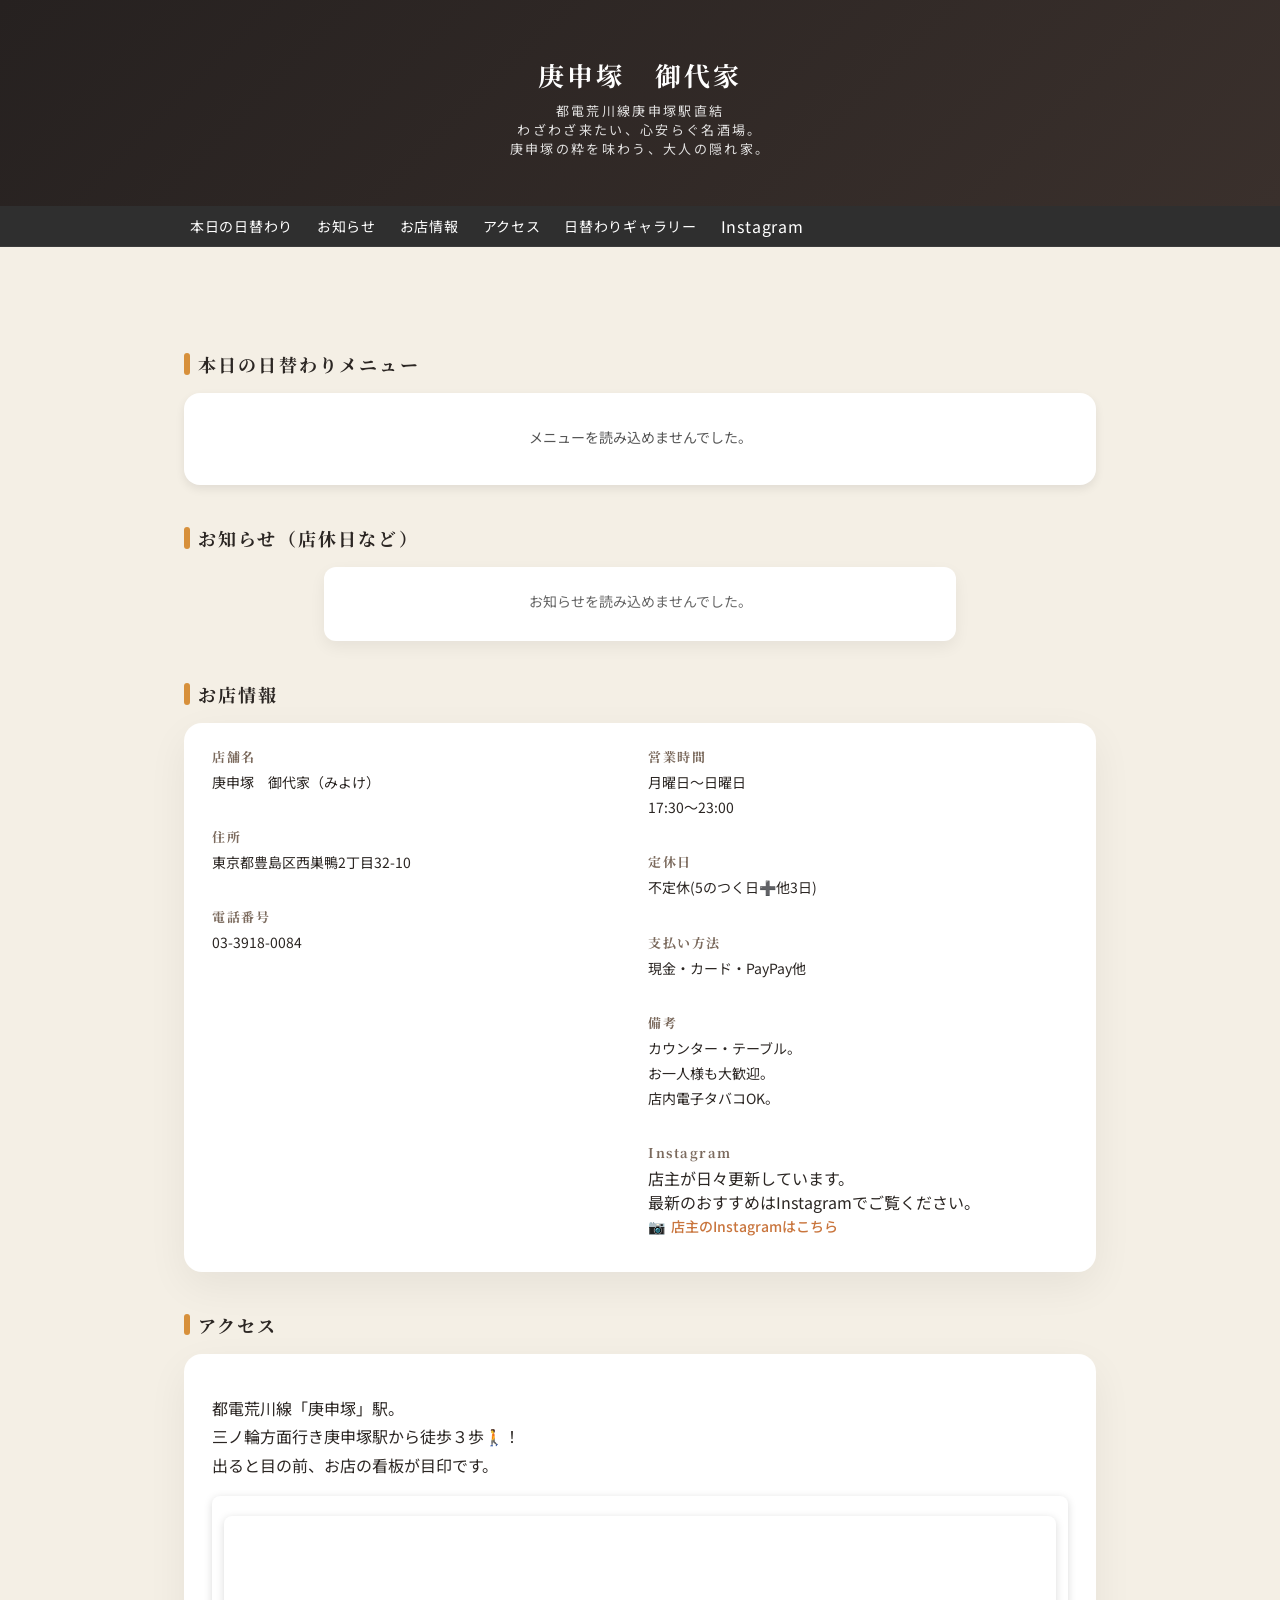
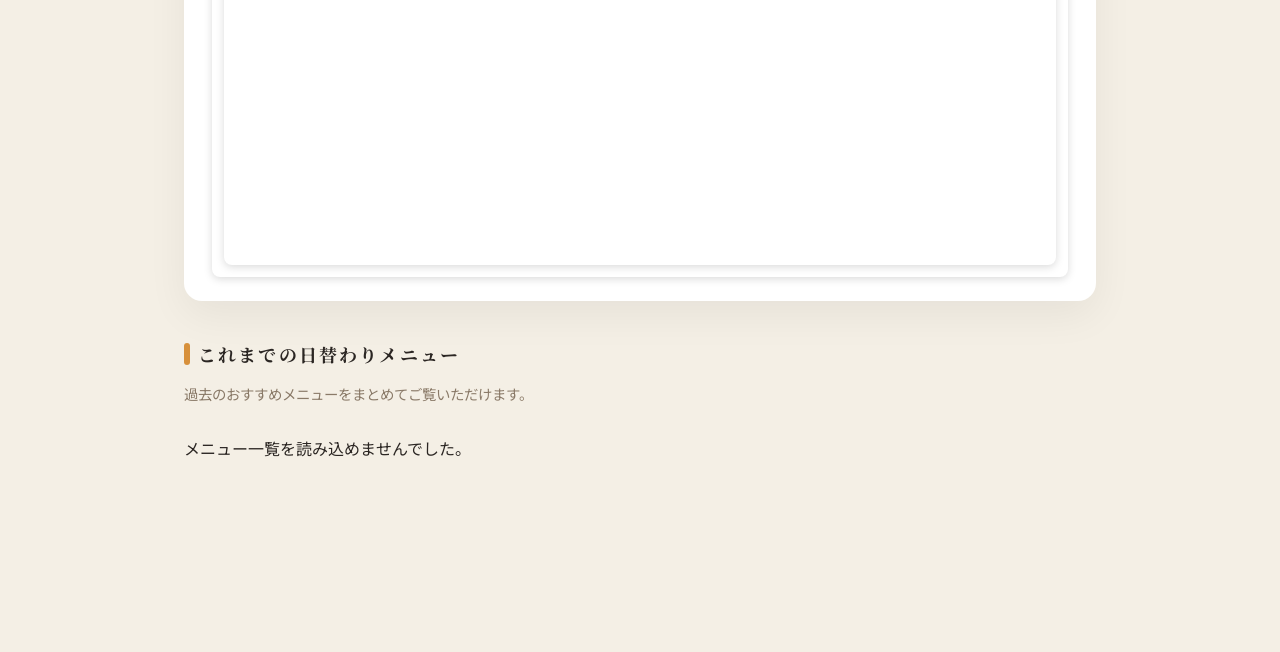
==== index.html @ 07e163af "Update index.html" ====
<!DOCTYPE html>
<html lang="ja">
<head>
  <meta charset="UTF-8">
  <title>庚申塚　御代家【公式HP】｜地元密着型居酒屋</title>
  <meta name="description" content="庚申塚の居酒屋『御代家』の公式サイト。日替わりメニューや営業情報を掲載しています。毎日のおすすめ料理をチェックできます。">
  <meta name="viewport" content="width=device-width, initial-scale=1">
  <meta property="og:site_name" content="御代家">

 <!-- ▼ ファビコン -->
<link rel="icon" href="favicon.png">
<link rel="apple-touch-icon" href="favicon.png">


  <link rel="preconnect" href="https://fonts.googleapis.com">
  <link rel="preconnect" href="https://fonts.gstatic.com" crossorigin>
  <link href="https://fonts.googleapis.com/css2?family=Noto+Sans+JP:wght@300;400;500&family=Noto+Serif+JP:wght@500;700&display=swap" rel="stylesheet">


  <link rel="stylesheet" href="style.css">
</head>
<body>

 





  <header class="hero">
    <div class="hero-inner">
      <h1>庚申塚　御代家</h1>
      <p>都電荒川線庚申塚駅直結　<br>わざわざ来たい、心安らぐ名酒場。<br>庚申塚の粋を味わう、大人の隠れ家。</p>
    </div>
  </header>

  <!-- ▼ グローバルナビ -->
  <nav class="global-nav">
    <ul>
      <li><a href="#daily">本日の日替わり</a></li>
      <li><a href="#news">お知らせ</a></li>
      <li><a href="#about">お店情報</a></li>
      <li><a href="#access">アクセス</a></li>
      <li><a href="#daily-gallery">日替わりギャラリー</a></li>
      <a href="https://www.instagram.com/miyoke_koshinzuka/" target="_blank" rel="noopener">
  Instagram
</a>
    </ul>
  </nav>

  <main>


  <main>

  <!-- 日替わりメニュー（本日） -->
  <section id="daily" class="section">
    <h2>本日の日替わりメニュー</h2>

    <div class="daily-menu">
      <img id="dailyMenuImage" src="" alt="本日の日替わりメニュー">
      <p id="dailyMenuCaption"></p>
    </div>
  </section>

  <!-- お知らせ -->
<section id="news" class="section">
  <h2>お知らせ（店休日など）</h2>

  <div class="news-image">
    <img id="newsImage" src="" alt="お知らせ画像">
    <p id="newsCaption"></p>
  </div>
</section>

  <!-- お店情報 -->
  <section id="about" class="section">
    <h2>お店情報</h2>
  <div class="section-card">
    <div class="info-grid">
      <div class="info-block">
        <h3>店舗名</h3>
        <p>庚申塚　御代家（みよけ）</p></br>

        <h3>住所</h3>
        <p>東京都豊島区西巣鴨2丁目32-10</p></br>

        <h3>電話番号</h3>
        <p>03-3918-0084</p></br>
      </div>

      <div class="info-block">
        <h3>営業時間</h3>
        <p>
          月曜日〜日曜日</br>
          17:30〜23:00
        </p></br>

        <h3>定休日</h3>
        <p>不定休(5のつく日➕他3日) 
        </p></br>

        <h3>支払い方法</h3>
        <p>現金・カード・PayPay他</p>
        <br>

        <h3>備考</h3>
        <p>カウンター・テーブル。</br>
            お一人様も大歓迎。</br>
            店内電子タバコOK。</p><br>
        
        <h3>Instagram</h3>
        店主が日々更新しています。<br>
最新のおすすめはInstagramでご覧ください。

<p>
  <a
    href="https://www.instagram.com/miyoke_koshinzuka/"
    target="_blank"
    rel="noopener"
    class="instagram-link"
  >
    店主のInstagramはこちら
  </a>
</p>

      </div>
    </div>
  </div>
  </section>

  <!-- アクセス（地図） -->
  <section id="access" class="section">
    <h2>アクセス</h2>
    <div class="section-card">
    <p class="access-text">
      都電荒川線「庚申塚」駅。<br>
      三ノ輪方面行き庚申塚駅から徒歩３歩🚶！<br>出ると目の前、お店の看板が目印です。
    </p>

    <div class="map-wrapper">
      <!-- Googleマップの埋め込み。後でお店のURLに差し替えればOK -->
      <div class="map-wrapper">
  <iframe
    src="https://www.google.com/maps/embed?pb=!1m18!1m12!1m3!1d3238.461722130649!2d139.72696307513013!3d35.73945457256851!2m3!1f0!2f0!3f0!3m2!1i1024!2i768!4f13.1!3m3!1m2!1s0x60188d78d86781ad%3A0xd5b457088c8ebd9a!2z5b6h5Luj5a62!5e0!3m2!1sja!2sjp!4v1768489457166!5m2!1sja!2sjp""
    width="100%"
    height="300"
    style="border:0;"
    allowfullscreen=""
    loading="lazy"
    referrerpolicy="no-referrer-when-downgrade">
  </iframe>
</div>

    </div>
    </div>
  </section>

  <!-- これまでの日替わりメニュー -->
  <section id="daily-gallery" class="section">
    <h2>これまでの日替わりメニュー</h2>
    <p class="section-lead">過去のおすすめメニューをまとめてご覧いただけます。</p>

    <div id="dailyGallery" class="gallery-grid">
      <!-- JavaScript でカードを差し込む -->
    </div>

    <!-- もっと見るボタン -->
    <div class="gallery-more-wrap">
      <button id="galleryMoreButton" class="primary-button">
        もっと見る
      </button>
    </div>
  </section>



</main>


  <script src="script.js"></script>
</body>
</html>
---- style.css ----
/* 画像が画面からはみ出さないようにする */
img {
  max-width: 100%;
  height: auto;
  display: block;
}

b/* 全体の基本設定 */
html {
  scroll-behavior: smooth;
}

body {
  margin: 0;
  padding: 0;
  font-family: "Noto Sans JP", system-ui, -apple-system, BlinkMacSystemFont,
    "Helvetica Neue", sans-serif;
  font-weight: 400;
  color: #2b2623;
  background: #f4efe5; /* 和風ベージュ */
}

/* 見出しは少しクラシックに */
h1,
h2,
h3 {
  font-family: "Noto Serif JP", "Noto Sans JP", serif;
  letter-spacing: 0.12em;
}


/* コンテンツを真ん中に寄せる */
main {
  max-width: 900px;
  margin: 0 auto 80px; /* 上は0、下に余白 */
  padding: 0 24px;
}

/* =========
   グローバルナビ
   ========= */
html {
  scroll-behavior: smooth;
}


.global-nav {
  position: sticky;        /* スクロールしても上に張り付く */
  top: 0;
  z-index: 100;
  background: #2f2f2f;     /* ヘッダーと同じような濃いグレーに */
  border-bottom: 1px solid rgba(255, 255, 255, 0.06);
}

.global-nav ul {
  max-width: 900px;
  margin: 0 auto;
  padding: 8px 24px;
  list-style: none;
  display: flex;
  gap: 24px;
  align-items: center;
}

.global-nav li {
  font-size: 14px;
}

.global-nav a {
  color: #ffffff;
  text-decoration: none;
  letter-spacing: 0.05em;
}

.global-nav a:hover {
  opacity: 0.8;
}
.nav a[target="_blank"]::after {
  content: "↗";
  font-size: 0.75em;
  margin-left: 4px;
  opacity: 0.7;
}
.instagram-link {
  display: inline-flex;
  align-items: center;
  gap: 6px;
  color: #c9753d;
  font-weight: 500;
  text-decoration: none;
}

.instagram-link::before {
  content: "📷";
}

.instagram-link:hover {
  text-decoration: underline;
}


/* スマホ：ナビを少しコンパクトに */
@media (max-width: 768px) {
  .global-nav ul {
    padding: 8px 16px;
    gap: 16px;
    flex-wrap: wrap;    /* 画面幅が狭いときは折り返し */
  }

  .global-nav li {
    font-size: 13px;
  }
}


/* 一番上の黒い帯（店の看板） */
/* ===== ヒーローヘッダー ===== */
.hero {
  background: linear-gradient(135deg, #262120, #3a302c);
  color: #ffffff;
  padding: 56px 24px 48px;
}

.hero-inner {
  max-width: 960px;
  margin: 0 auto;
  text-align: center;
}

.hero h1 {
  font-size: 26px;
  margin: 0 0 8px;
}

.hero p {
  margin: 0;
  font-size: 13px;
  opacity: 0.85;
  letter-spacing: 0.18em;
}


/* ===== セクション共通 ===== */
main {
  max-width: 960px;
  margin: 0 auto;
  padding: 32px 24px 80px;
}

.section {
  margin-top: 40px;
}

/* セクションタイトル（既存の “左の線” デザインを少し洗練させる） */
.section h2 {
  font-size: 18px;
  margin: 0 0 16px;
  display: flex;
  align-items: center;
  gap: 8px;
}

.section h2::before {
  content: "";
  display: inline-block;
  width: 6px;
  height: 1.2em;
  border-radius: 999px;
  background: #d7903b; /* 柔らかい琥珀色 */
}



.daily-menu {
  text-align: center;
}

.daily-menu img {
  max-width: 100%;
  height: auto;
  border-radius: 8px;
}
/* ===== スプラッシュ画面 ===== */

#splash {
  position: fixed;
  inset: 0; /* top, right, bottom, left を全部0にするショートカット */
  background: #111;              /* 真っ黒背景 */
  display: flex;
  align-items: center;
  justify-content: center;
  z-index: 9999;
  opacity: 1;
  pointer-events: all;
  transition: opacity 0.7s ease; /* フェードアウト用 */
}

#splash.splash-hidden {
  opacity: 0;
  pointer-events: none;
}

.splash-inner {
  text-align: center;
  color: #fff;
}

.splash-logo {
  width: 96px;
  height: 96px;
  object-fit: contain;
  margin-bottom: 12px;
}

.splash-title {
  font-size: 20px;
  letter-spacing: 0.2em;
}

/* =========================
   スマホ用レイアウト調整
   ========================= */
@media (max-width: 768px) {

  body {
    font-size: 14px;
  }

  /* ヒーロー（上の黒い帯） */
  .hero {
    padding: 40px 16px;
  }

  .hero-inner h1 {
    font-size: 24px;
    letter-spacing: 0.15em;
  }

  .hero-inner p {
    font-size: 12px;
  }



  /* セクション全体の余白を少しコンパクトに */
  .section {
    padding: 40px 16px;
  }

  .section h2 {
    font-size: 18px;
  }

  /* 日替わりメニュー画像 */
  .daily-menu {
    margin-top: 24px;
  }

  .daily-menu img {
    width: 100%;
    max-width: 100%;
    border-radius: 8px;
  }

 /* スプラッシュ（最初のロゴ画面） */
/* ===== スプラッシュ画面 ===== */
/* スプラッシュ全体（背景の黒いやつ） */
#splash {
  position: fixed;
  inset: 0;                 /* top:0; right:0; bottom:0; left:0; と同じ */
  z-index: 9999;
  display: flex;
  align-items: center;
  justify-content: center;
  /* ← ここがポイント：真っ黒 → 少し透けた黒 にする */
  background: rgba(0, 0, 0, 0.7);
  backdrop-filter: blur(2px);  /* ぼかしを少しだけ（お好みで） */
}


#splash.hide {
  opacity: 0;
  visibility: hidden;
}

/* スプラッシュ内コンテンツ */
.splash-inner {
  text-align: center;
  color: #fff;
  animation: splashFadeIn 0.8s ease-out;
}

.splash-logo {
  width: 140px;
  height: auto;
  margin-bottom: 16px;
}

.splash-title {
  font-size: 20px;
  letter-spacing: 0.2em;
  margin-bottom: 20px;
}

/* ローディング風くるくる */
.loader {
  width: 32px;
  height: 32px;
  margin: 0 auto;
  border-radius: 50%;
  border: 3px solid rgba(255, 255, 255, 0.3);
  border-top-color: #fbb03b;        /* ビール色っぽい黄色 🍺 */
  animation: loadingSpin 0.8s linear infinite;
}

/* ふわっと出てくるアニメ */
@keyframes splashFadeIn {
  from {
    opacity: 0;
    transform: translateY(8px);
  }
  to {
    opacity: 1;
    transform: translateY(0);
  }
}

/* くるくる回るアニメ */
@keyframes loadingSpin {
  to {
    transform: rotate(360deg);
  }
}

/* ぷにっと出てくる感じ */
@keyframes splash-pop {
  0% {
    transform: translateY(10px) scale(0.9);
    opacity: 0;
  }
  60% {
    transform: translateY(0) scale(1.03);
    opacity: 1;
  }
  100% {
    transform: translateY(0) scale(1);
    opacity: 1;
  }
}




}
/* =========================
   お店情報・アクセス用
   ========================= */

/* タイトルの下にちょっと余白 */
.section h2 {
  margin-bottom: 16px;
}

/* 白いカード */
.section-card {
  background: #ffffff;
  border-radius: 18px;
  padding: 24px 28px;
  box-shadow: 0 14px 40px rgba(0, 0, 0, 0.06);
}

/* お店情報の2カラム */
.info-grid {
  display: flex;
  gap: 16px;
}

.info-block {
  flex: 1;
}

.info-block h3 {
  font-size: 13px;
  margin: 0 0 4px;
  color: #7b6a5d;
  letter-spacing: 0.12em;
}

.info-block p {
  font-size: 14px;
  margin: 0 0 8px;
  line-height: 1.8;
}


/* 日替わりメニューのカード */
.daily-menu {
  background: #fff;
  border-radius: 16px;
  padding: 20px 20px 24px;
  box-shadow: 0 4px 10px rgba(0, 0, 0, 0.08);
  text-align: center;
}

.daily-menu img {
  border-radius: 12px;
  margin-bottom: 12px;
}

#dailyMenuCaption {
  font-size: 14px;
  color: #555;
}
/* 地図を囲うカード */
.map-wrapper {
  background: #fff;
  border-radius: 16px;
  padding: 12px;
  box-shadow: 0 4px 10px rgba(0, 0, 0, 0.08);
}

.map-wrapper iframe {
  width: 100%;
  height: 320px;
  border: 0;
  border-radius: 12px;
}
.access-text {
  margin-bottom: 16px;
  line-height: 1.8;
}


/* マップの枠 */
.map-wrapper {
  margin-top: 8px;
  border-radius: 8px;
  overflow: hidden;
  box-shadow: 0 2px 8px rgba(0, 0, 0, 0.15);
}

#newsList {
  list-style: none;
  margin: 0;
  padding: 0;
}

#newsList li {
  background: #fff;
  border-radius: 12px;
  padding: 12px 16px;
  box-shadow: 0 2px 6px rgba(0, 0, 0, 0.05);
  font-size: 14px;
}

/* お知らせ画像 */
.news-image {
  max-width: 600px;
  margin: 0 auto;
  text-align: center;
  background: #fff;
  border-radius: 12px;
  padding: 16px;
  box-shadow: 0 6px 16px rgba(0, 0, 0, 0.06);
}

.news-image img {
  width: 100%;
  height: auto;
  border-radius: 8px;
  display: block;
}

.news-image p {
  margin-top: 8px;
  font-size: 14px;
  color: #666;
}

/* ===== 日替わりギャラリー ===== */
.section-lead {
  margin-top: 4px;
  margin-bottom: 16px;
  font-size: 0.9rem;
  color: #8a7a68;
}

.gallery-grid {
  display: grid;
  grid-template-columns: repeat(auto-fit, minmax(220px, 1fr));
  gap: 16px;
}

.gallery-item {
  background: #ffffff;
  border-radius: 18px;
  box-shadow: 0 10px 25px rgba(0, 0, 0, 0.08);
  padding: 10px;
  overflow: hidden;
  display: flex;
  flex-direction: column;
  gap: 8px;
}

.gallery-item img {
  width: 100%;
  height: auto;
  border-radius: 12px;
  display: block;
}

.gallery-meta {
  font-size: 0.85rem;
  color: #6b5b4a;
  text-align: center;
  line-height: 1.4;
}
/* 最初は隠しておくギャラリーアイテム */
.gallery-item.is-hidden {
  display: none;
}

/* もっと見る ボタンまわり */
.gallery-more-wrap {
  margin-top: 16px;
  text-align: center;
}

.primary-button {
  display: inline-flex;
  align-items: center;
  justify-content: center;
  padding: 10px 24px;
  border-radius: 999px;
  border: none;
  font-size: 0.9rem;
  font-weight: 500;
  background: #c9753d;       /* ちょっと濃いめの茶オレンジ */
  color: #fff;
  cursor: pointer;
  box-shadow: 0 6px 16px rgba(0, 0, 0, 0.16);
  transition: transform 0.15s ease, box-shadow 0.15s ease, opacity 0.15s ease;
}

.primary-button:hover {
  transform: translateY(-1px);
  box-shadow: 0 8px 20px rgba(0, 0, 0, 0.2);
  opacity: 0.95;
}

.primary-button:active {
  transform: translateY(1px);
  box-shadow: 0 3px 10px rgba(0, 0, 0, 0.18);
}


@media (max-width: 768px) {
  main {
    padding: 24px 16px 64px;
  }

  .section {
    margin-top: 32px;
  }

  .section-card {
    padding: 20px 18px;
    border-radius: 14px;
  }

  .info-grid {
    flex-direction: column;
    gap: 12px;
  }
}
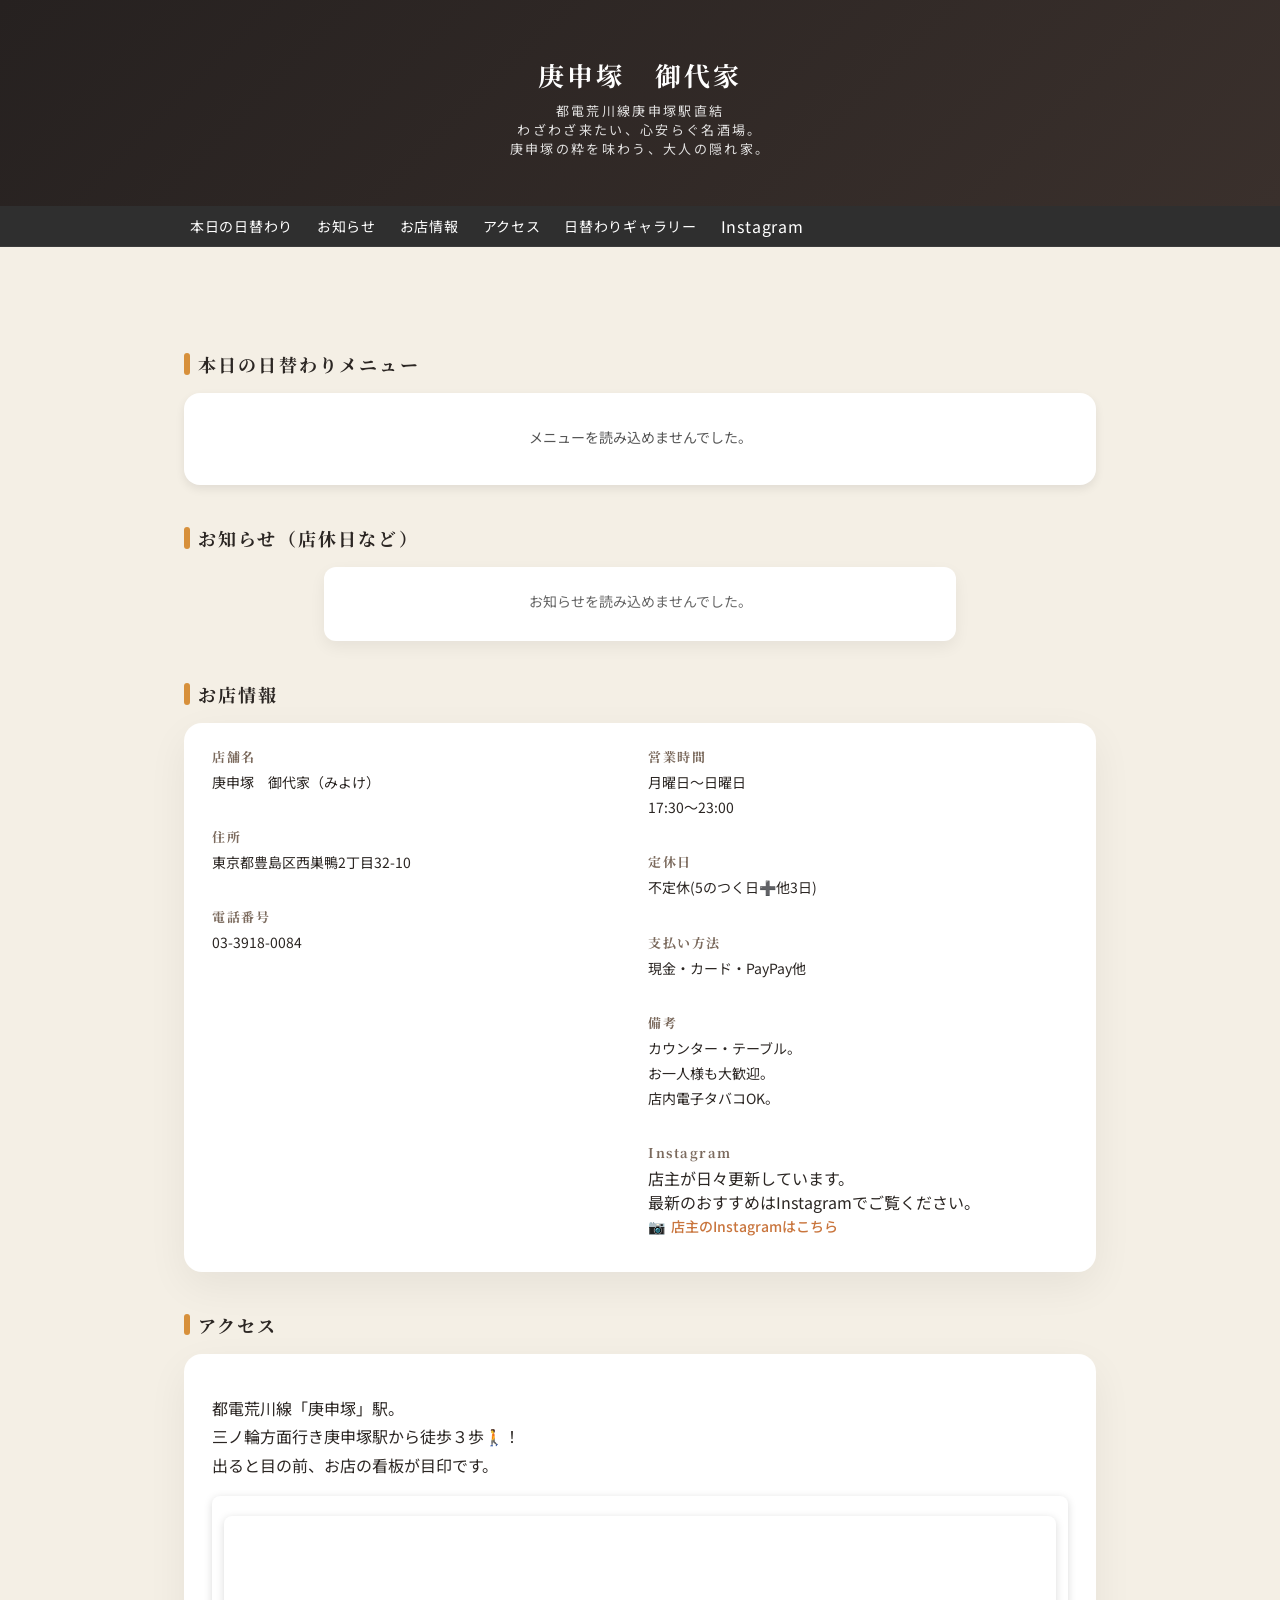
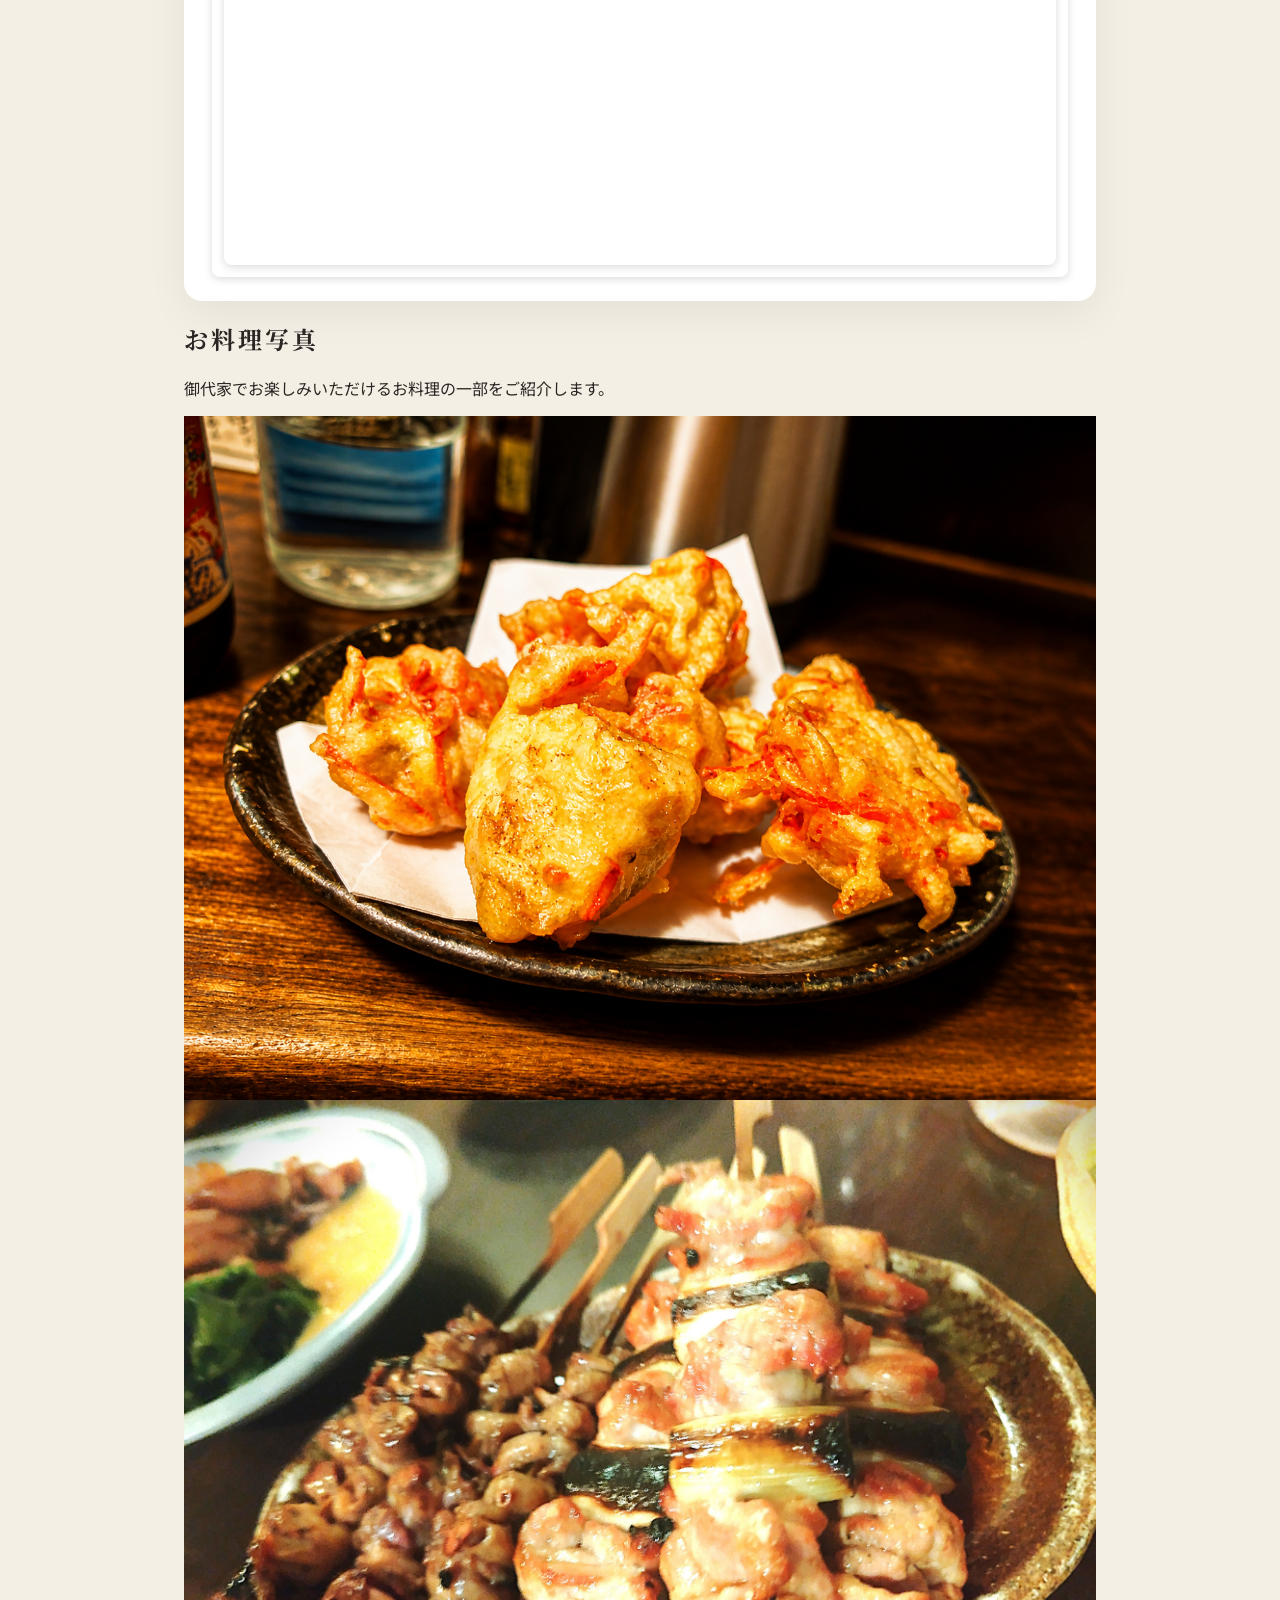
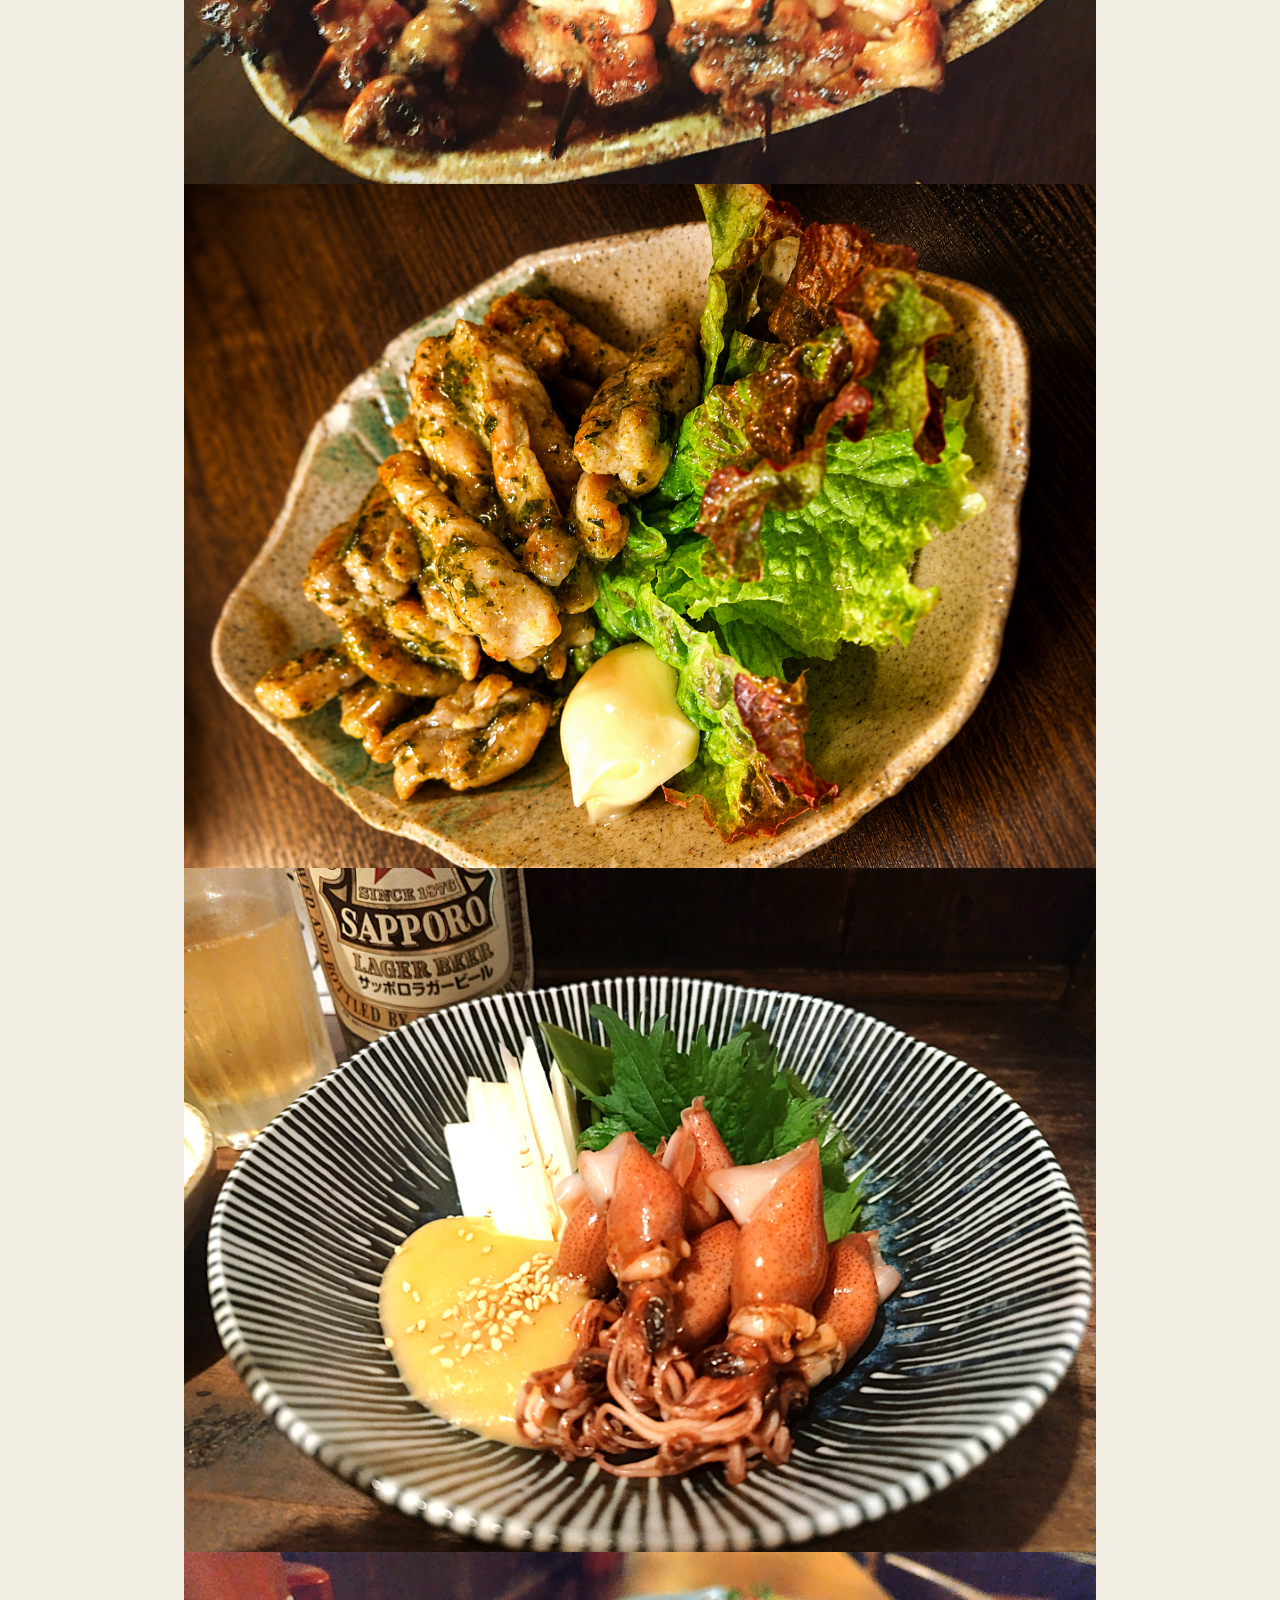
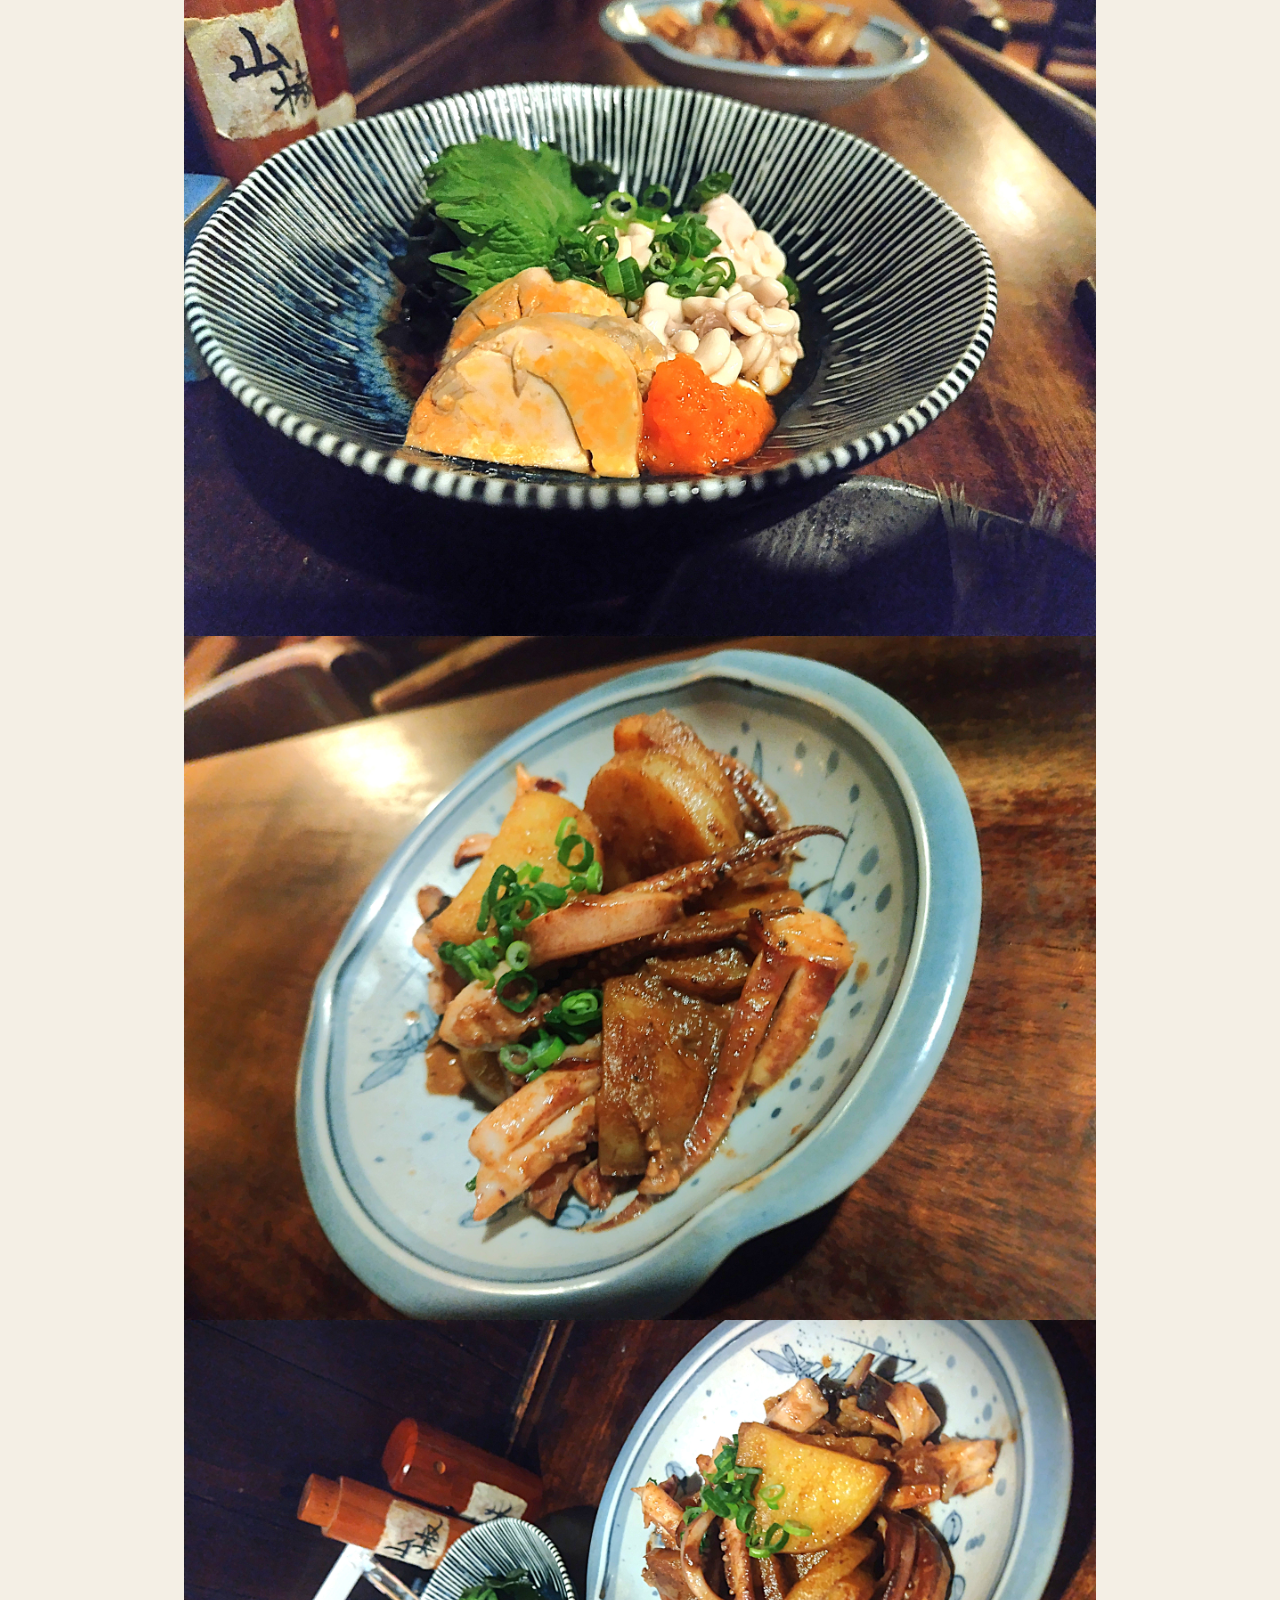
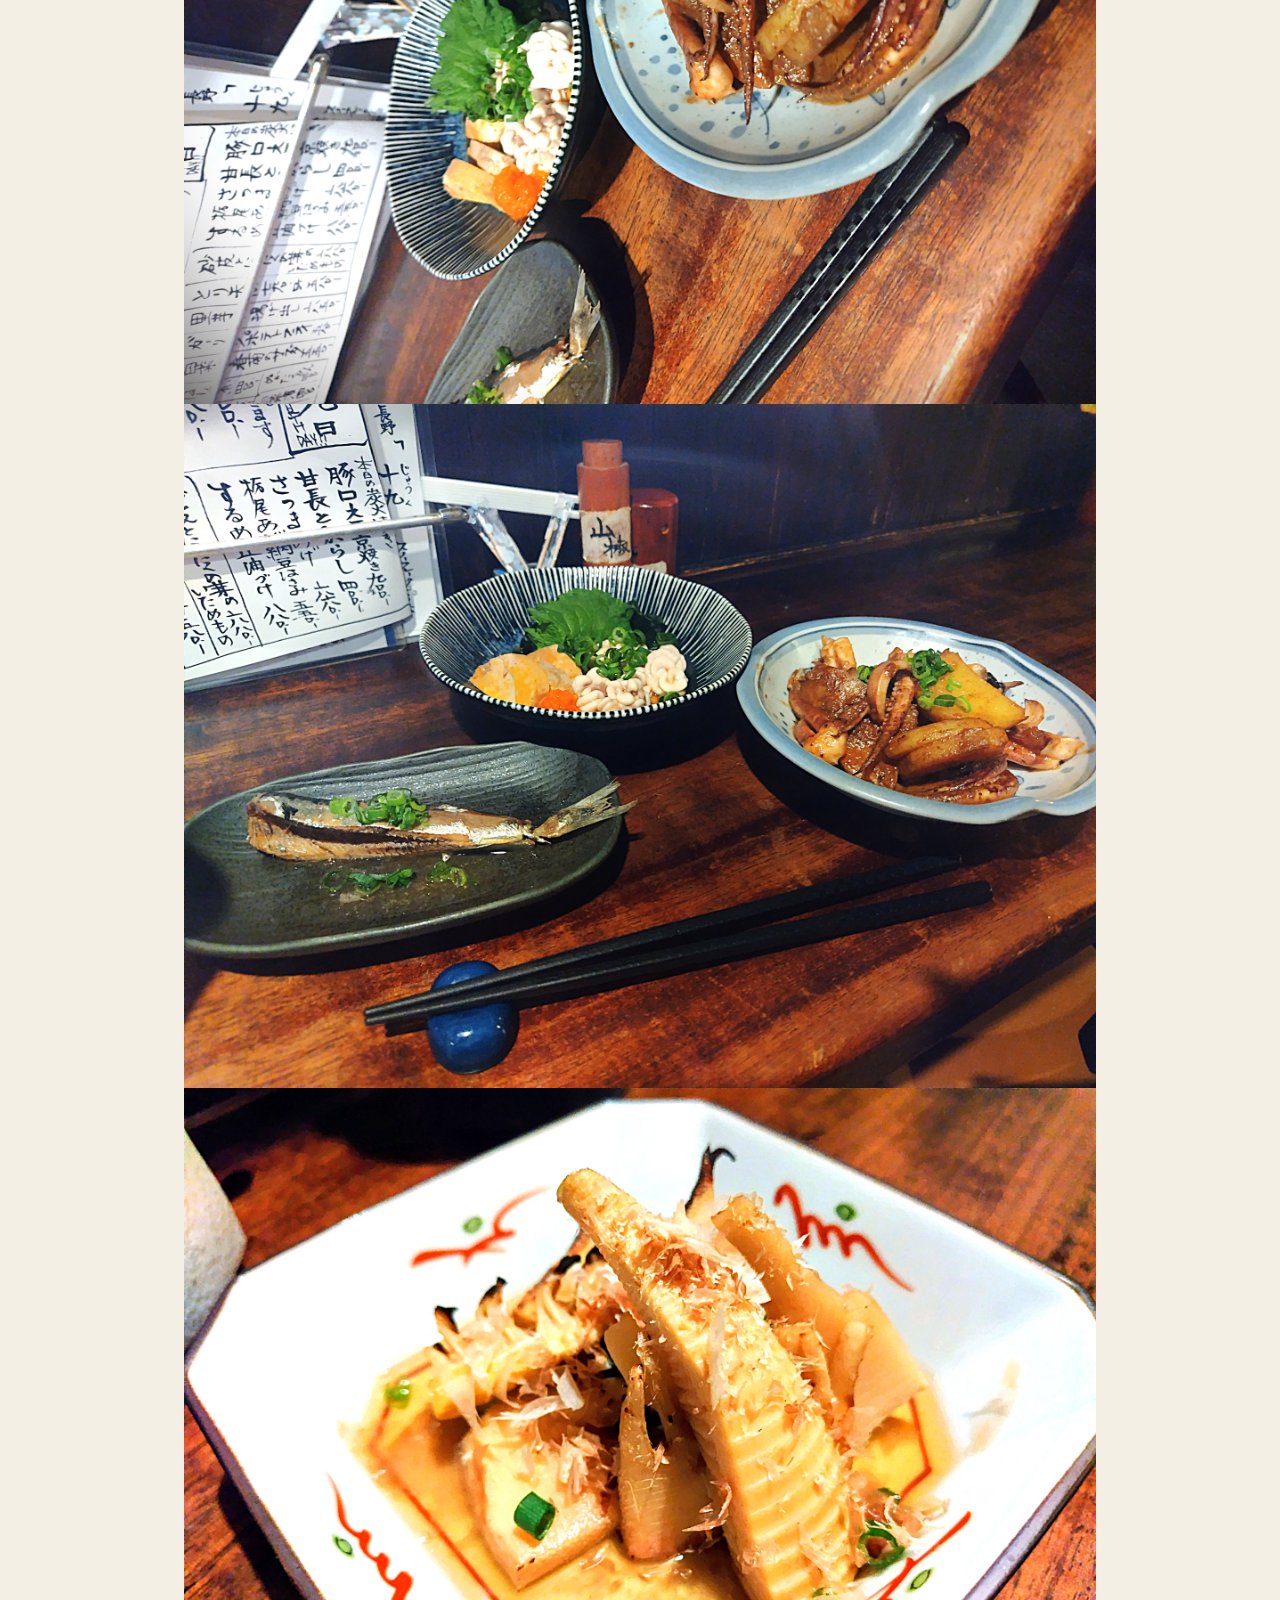
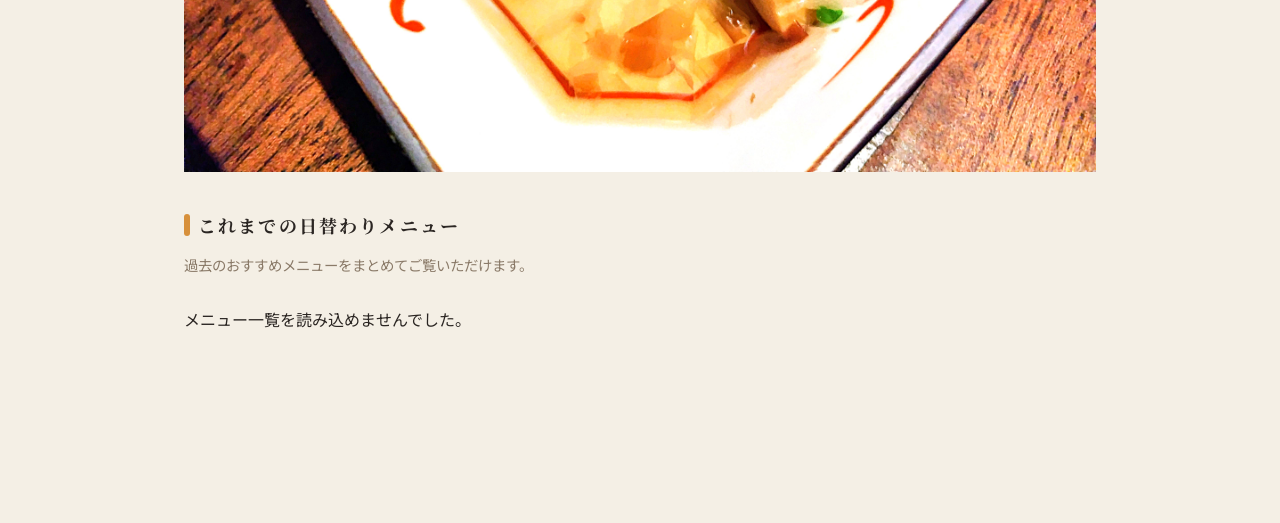
==== commit 0b72dbb7: "Update index.html" ====
--- a/index.html
+++ b/index.html
@@ -1,8 +1,17 @@
 <!DOCTYPE html>
 <html lang="ja">
 <head>
+  <!-- Google tag (gtag.js) -->
+<script async src="https://www.googletagmanager.com/gtag/js?id=G-1Q31CNT8BL"></script>
+<script>
+  window.dataLayer = window.dataLayer || [];
+  function gtag(){dataLayer.push(arguments);}
+  gtag('js', new Date());
+
+  gtag('config', 'G-1Q31CNT8BL');
+</script>
   <meta charset="UTF-8">
-  <title>庚申塚　御代家【公式HP】｜地元密着型居酒屋</title>
+  <title>庚申塚 御代家【公式HP】｜地元密着型居酒屋</title>
   <meta name="description" content="庚申塚の居酒屋『御代家』の公式サイト。日替わりメニューや営業情報を掲載しています。毎日のおすすめ料理をチェックできます。">
   <meta name="viewport" content="width=device-width, initial-scale=1">
   <meta property="og:site_name" content="御代家">
@@ -156,6 +165,25 @@
     </div>
   </section>
 
+    <section class="food-gallery">
+  <h2>お料理写真</h2>
+  <p>御代家でお楽しみいただけるお料理の一部をご紹介します。</p>
+
+  <div class="food-grid">
+    <img src="img/food-01.jpg" alt="御代家 お料理写真1">
+    <img src="img/food-02.jpg" alt="御代家 お料理写真2">
+    <img src="img/food-03.jpg" alt="御代家 お料理写真3">
+    <img src="img/food-04.jpg" alt="御代家 お料理写真4">
+    <img src="img/food-05.jpg" alt="御代家 お料理写真5">
+    <img src="img/food-06.jpg" alt="御代家 お料理写真6">
+    <img src="img/food-07.jpg" alt="御代家 お料理写真7">
+    <img src="img/food-08.jpg" alt="御代家 お料理写真8">
+    <img src="img/food-09.jpg" alt="御代家 お料理写真9">
+  </div>
+</section>
+
+    
+
   <!-- これまでの日替わりメニュー -->
   <section id="daily-gallery" class="section">
     <h2>これまでの日替わりメニュー</h2>
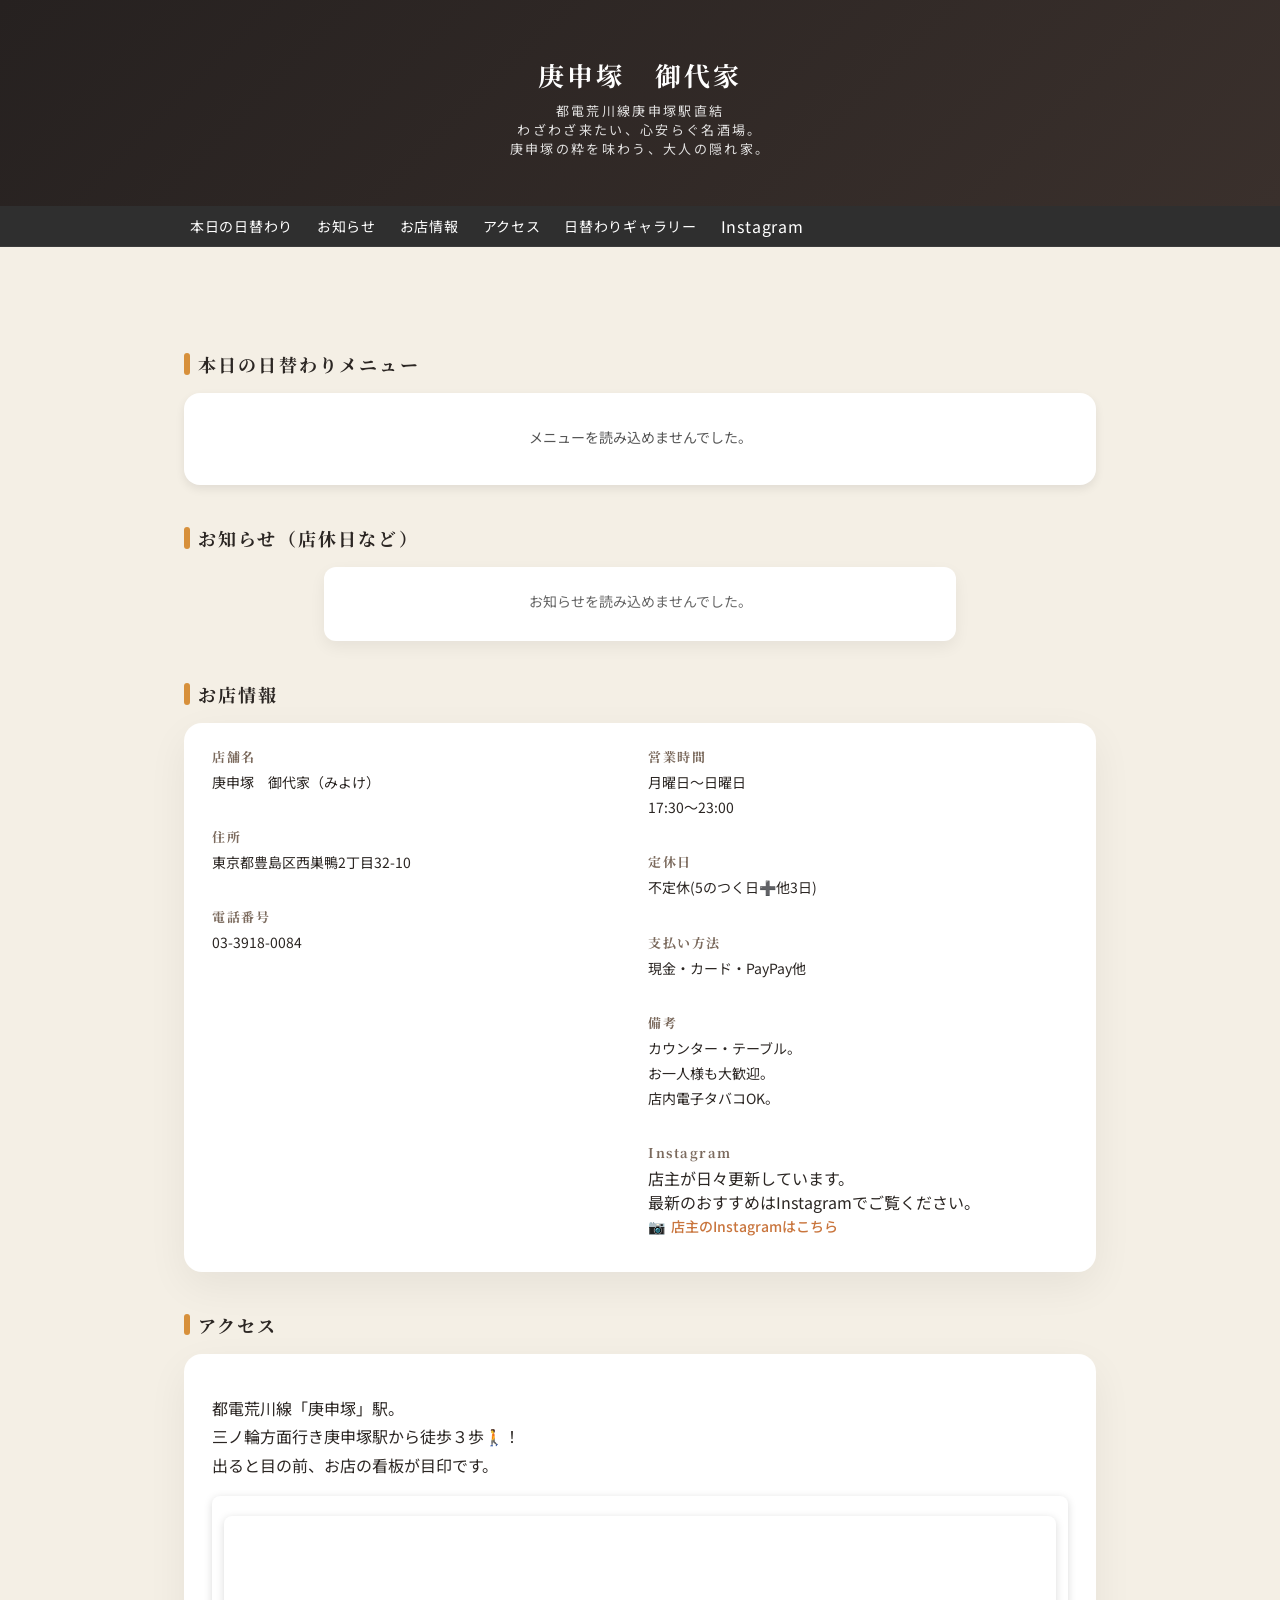
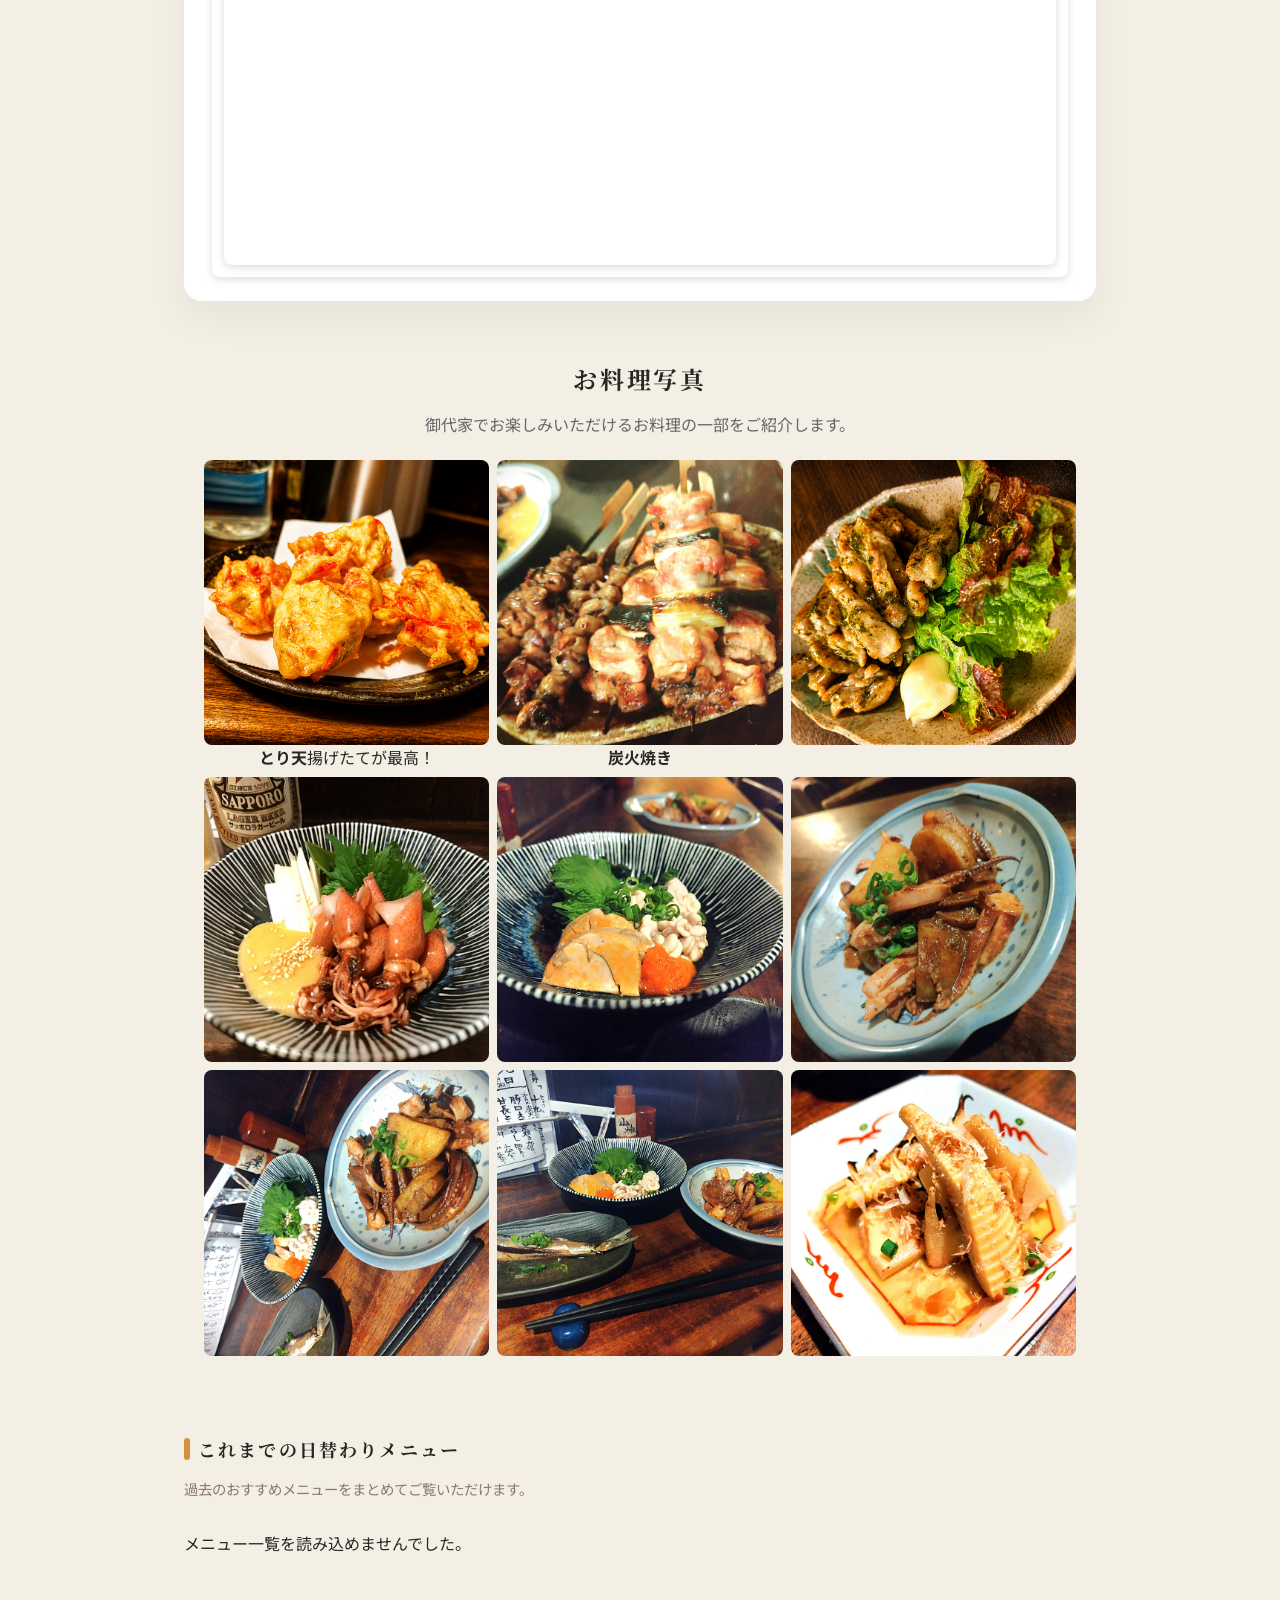
==== commit d3b06c45: "Update index.html" ====
--- a/index.html
+++ b/index.html
@@ -170,8 +170,14 @@
   <p>御代家でお楽しみいただけるお料理の一部をご紹介します。</p>
 
   <div class="food-grid">
+    <div class="food-item">
     <img src="img/food-01.jpg" alt="御代家 お料理写真1">
+    <div class="food-caption"><strong>とり天</strong><span>揚げたてが最高！</span></div>
+  </div>
+<div class="food-item">
     <img src="img/food-02.jpg" alt="御代家 お料理写真2">
+    <div class="food-caption"><strong>炭火焼き</strong></div>
+  </div>
     <img src="img/food-03.jpg" alt="御代家 お料理写真3">
     <img src="img/food-04.jpg" alt="御代家 お料理写真4">
     <img src="img/food-05.jpg" alt="御代家 お料理写真5">
--- a/style.css
+++ b/style.css
@@ -574,5 +574,38 @@
   }
 }
 
-
-
+.food-gallery {
+  padding: 40px 20px;
+  text-align: center;
+}
+
+.food-gallery h2 {
+  font-size: 24px;
+  margin-bottom: 8px;
+}
+
+.food-gallery p {
+  margin-bottom: 24px;
+  color: #666;
+}
+
+.food-grid {
+  display: grid;
+  grid-template-columns: repeat(3, 1fr);
+  gap: 8px;
+}
+
+.food-grid img {
+  width: 100%;
+  aspect-ratio: 1 / 1;
+  object-fit: cover;
+  border-radius: 8px;
+}
+
+@media (min-width: 768px) {
+  .food-grid {
+    grid-template-columns: repeat(3, 1fr);
+  }
+}
+
+
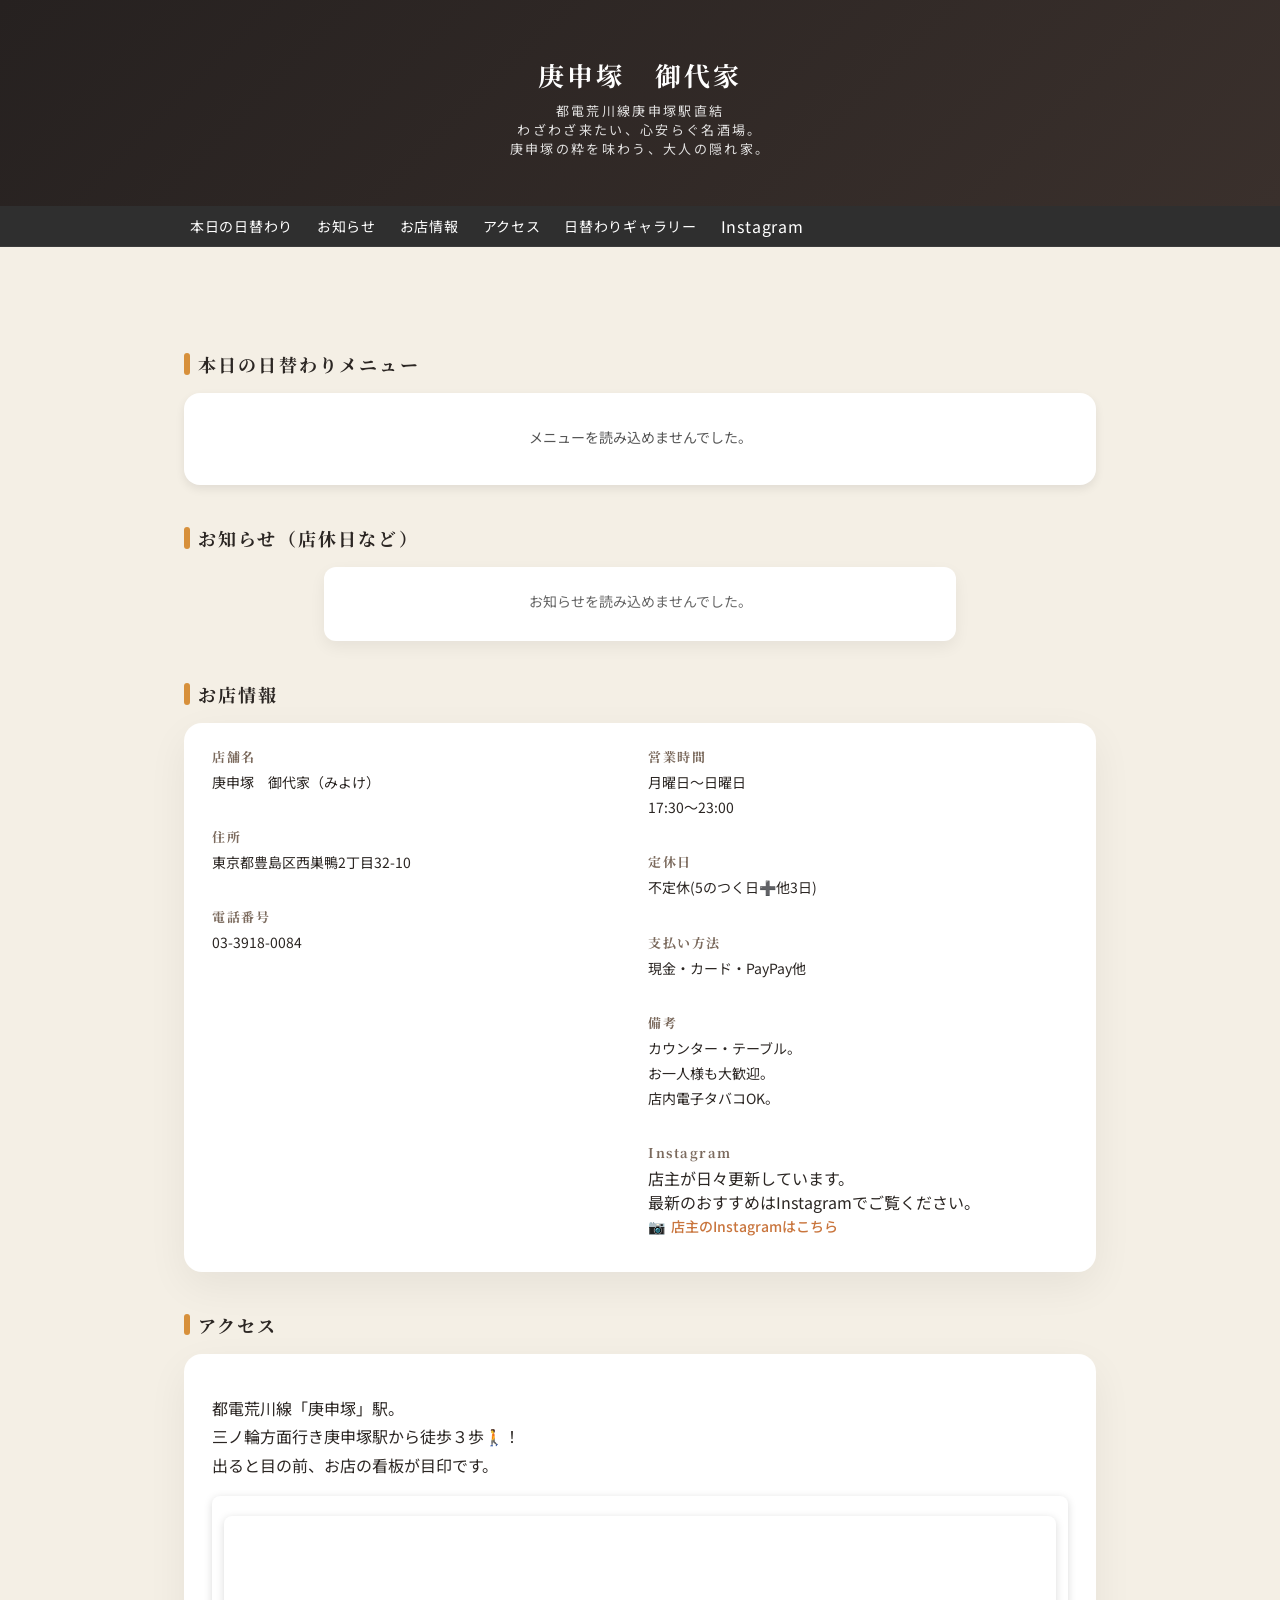
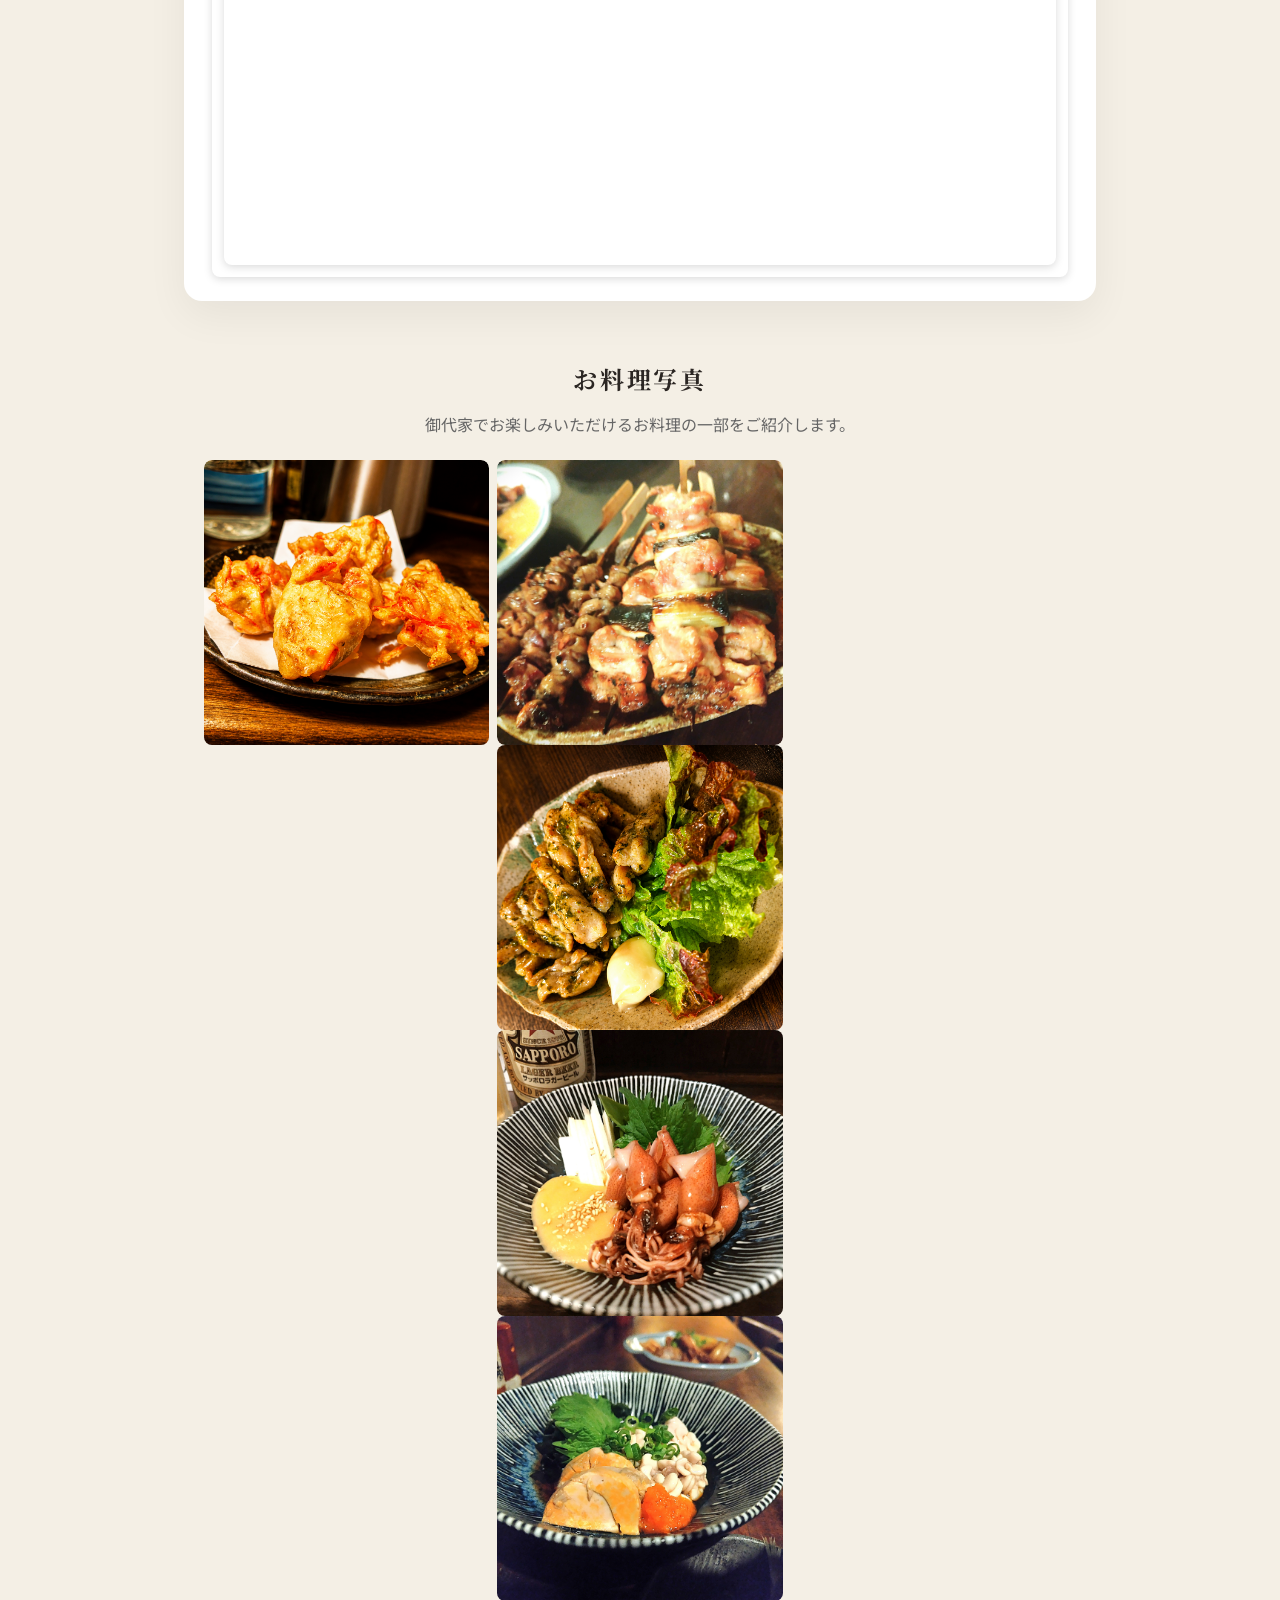
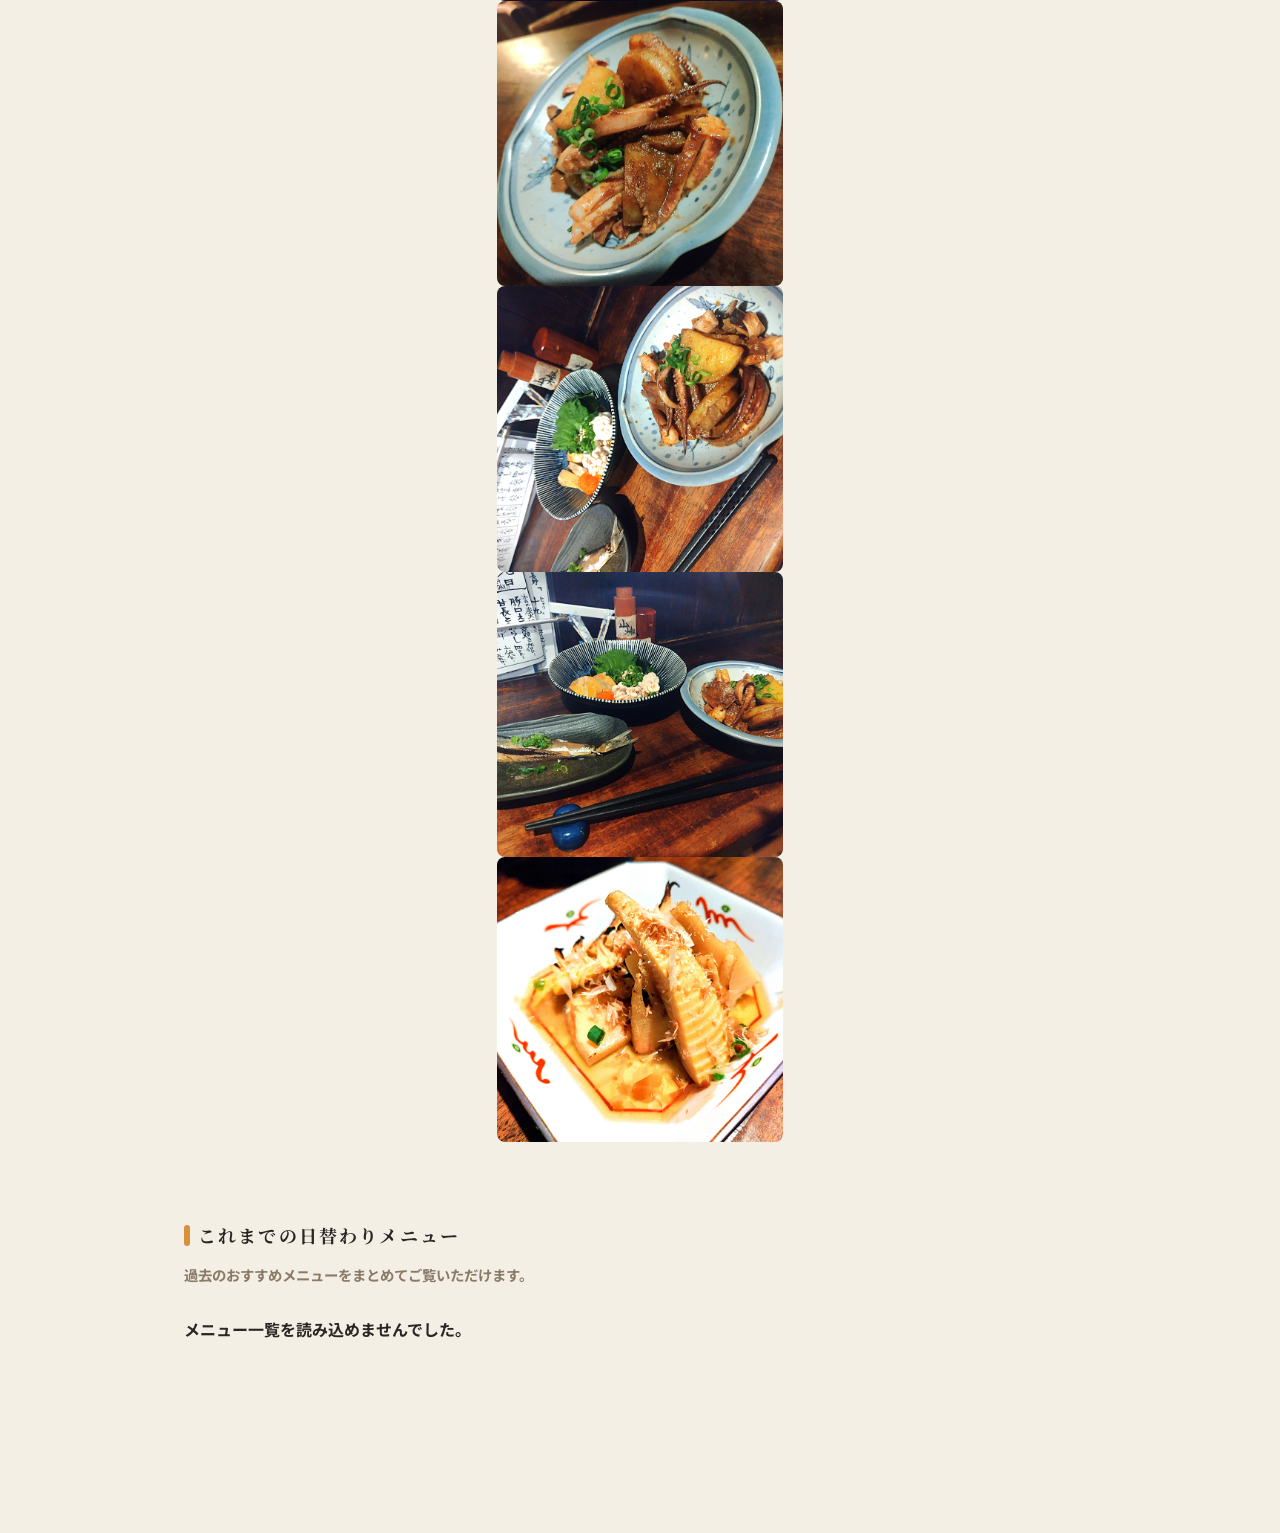
==== commit eb1b5c71: "Update index.html" ====
--- a/index.html
+++ b/index.html
@@ -171,9 +171,12 @@
 
   <div class="food-grid">
     <div class="food-item">
-    <img src="img/food-01.jpg" alt="御代家 お料理写真1">
-    <div class="food-caption"><strong>とり天</strong><span>揚げたてが最高！</span></div>
-  </div>
+  <img src="img/food-01.jpg" alt="御代家 お料理写真1">
+  <div class="food-caption">
+    <strong>とり天/strong>
+    <span>揚げたてが最高！</span>
+  </div>
+</div>
 <div class="food-item">
     <img src="img/food-02.jpg" alt="御代家 お料理写真2">
     <div class="food-caption"><strong>炭火焼き</strong></div>
--- a/style.css
+++ b/style.css
@@ -608,4 +608,46 @@
   }
 }
 
-
+.food-item {
+  position: relative;
+  overflow: hidden;
+  border-radius: 8px;
+}
+
+.food-item img {
+  width: 100%;
+  aspect-ratio: 1 / 1;
+  object-fit: cover;
+  display: block;
+}
+
+.food-caption {
+  position: absolute;
+  inset: 0;
+  background: rgba(0, 0, 0, 0.35);
+  color: #fff;
+  display: flex;
+  flex-direction: column;
+  justify-content: center;
+  align-items: center;
+  opacity: 0;
+  transition: opacity 0.3s ease;
+  text-align: center;
+  padding: 10px;
+}
+
+.food-item:hover .food-caption,
+.food-item:active .food-caption {
+  opacity: 1;
+}
+
+.food-caption strong {
+  font-size: 15px;
+  margin-bottom: 4px;
+}
+
+.food-caption span {
+  font-size: 12px;
+}
+
+
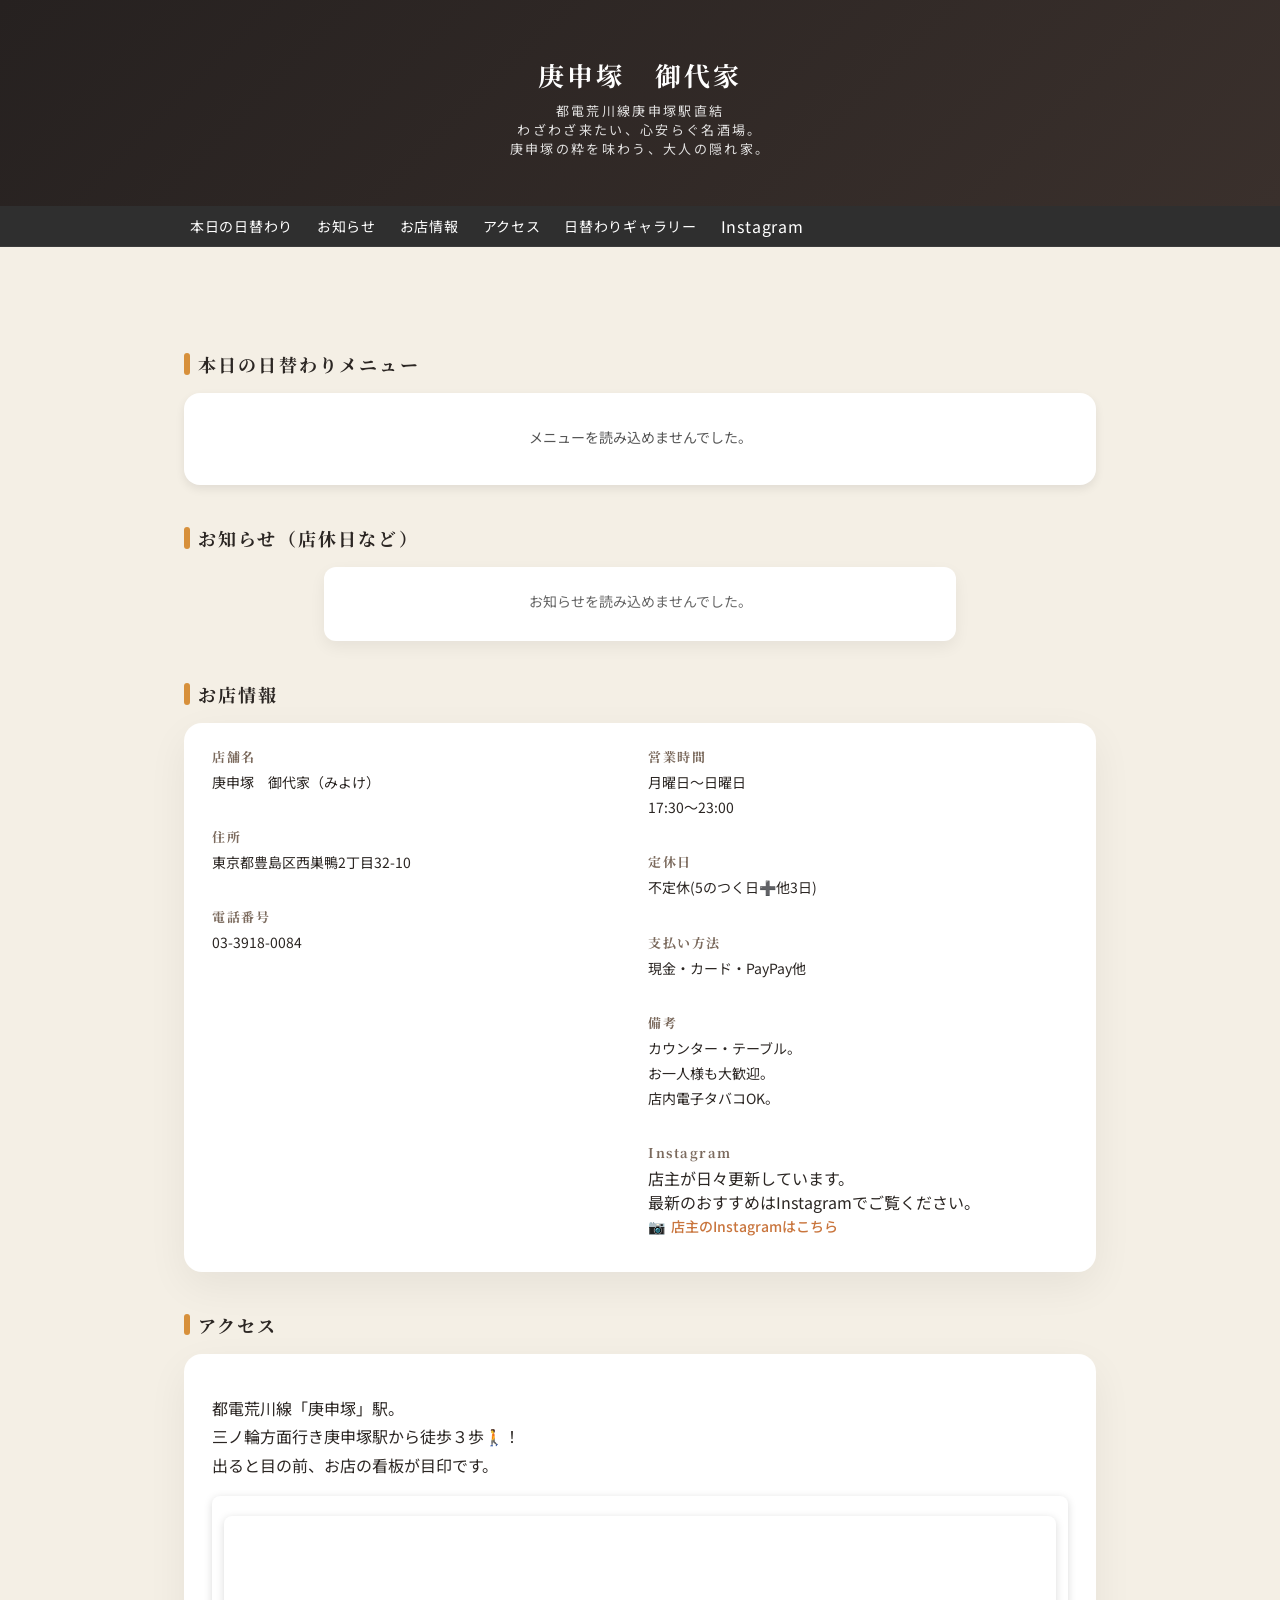
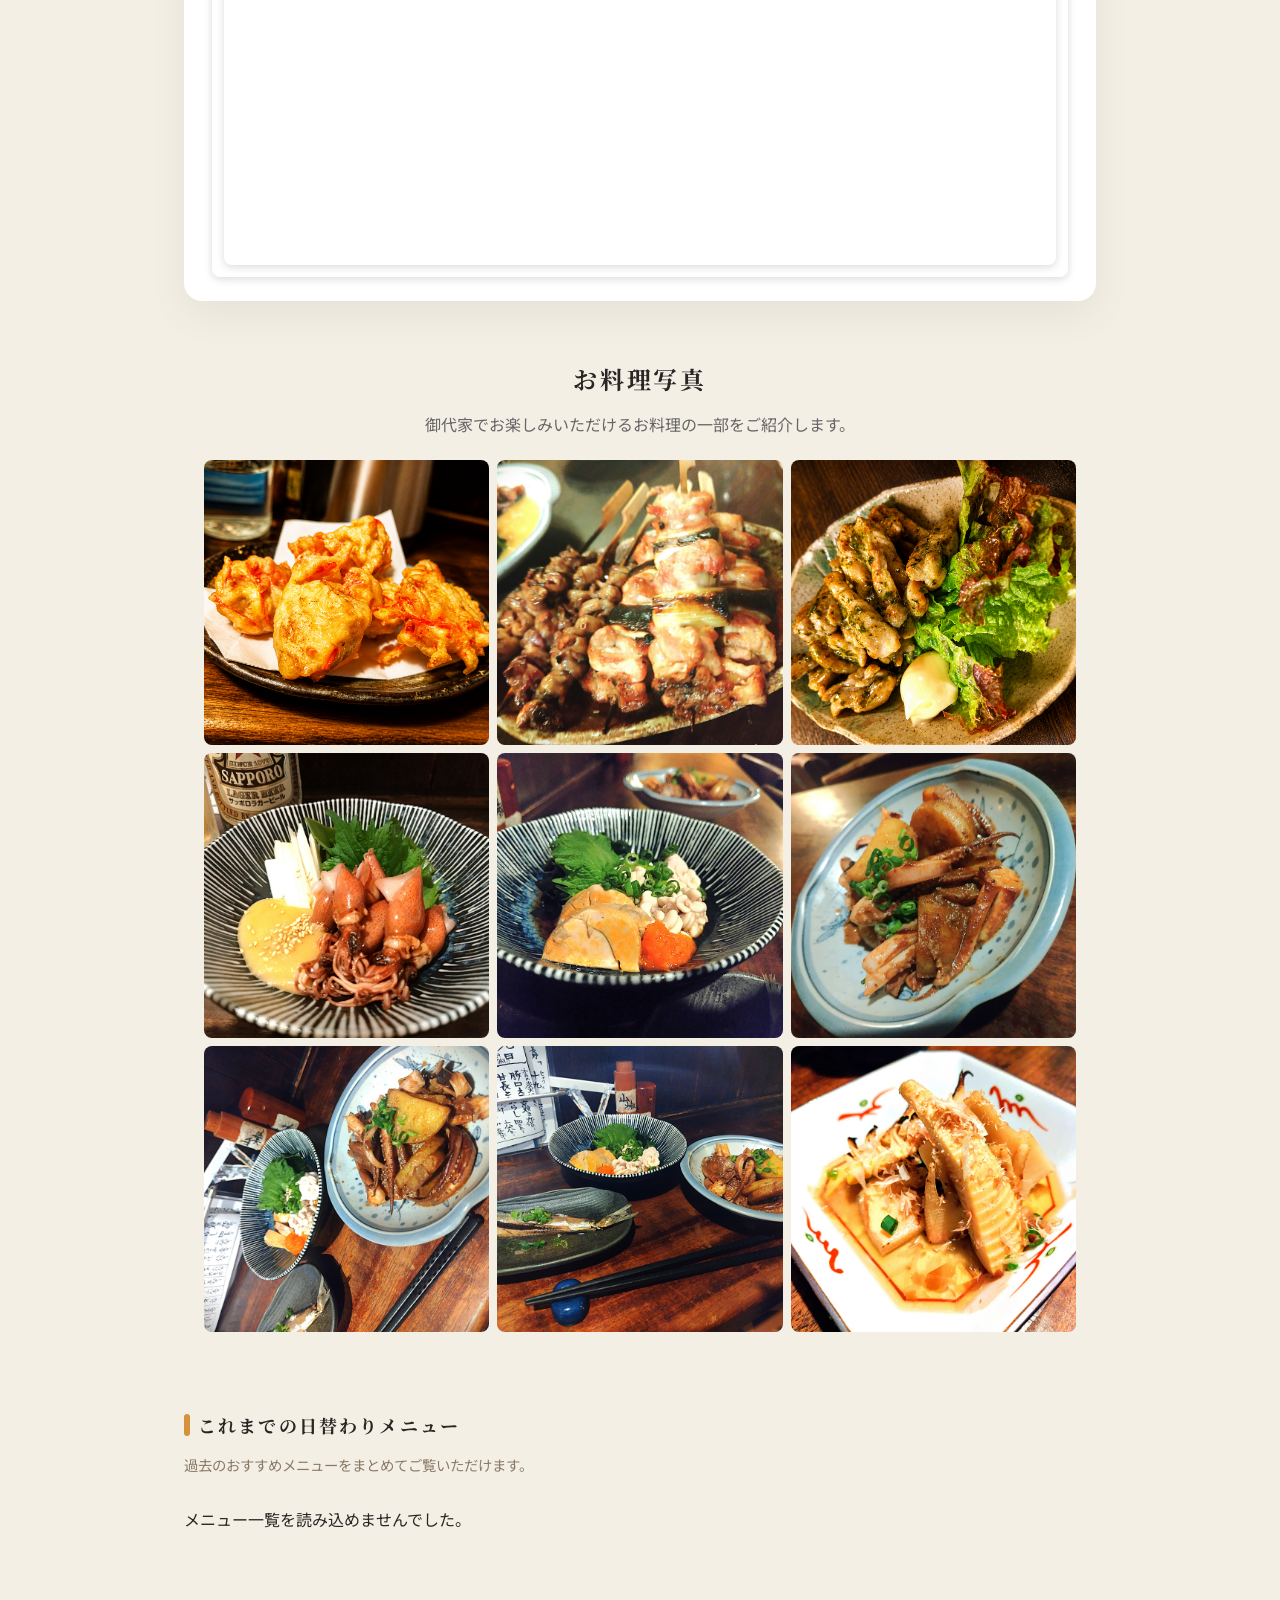
==== commit 43f39660: "Update index.html" ====
--- a/index.html
+++ b/index.html
@@ -165,22 +165,13 @@
     </div>
   </section>
 
-    <section class="food-gallery">
+<section class="food-gallery">
   <h2>お料理写真</h2>
   <p>御代家でお楽しみいただけるお料理の一部をご紹介します。</p>
 
   <div class="food-grid">
-    <div class="food-item">
-  <img src="img/food-01.jpg" alt="御代家 お料理写真1">
-  <div class="food-caption">
-    <strong>とり天/strong>
-    <span>揚げたてが最高！</span>
-  </div>
-</div>
-<div class="food-item">
+    <img src="img/food-01.jpg" alt="御代家 お料理写真1">
     <img src="img/food-02.jpg" alt="御代家 お料理写真2">
-    <div class="food-caption"><strong>炭火焼き</strong></div>
-  </div>
     <img src="img/food-03.jpg" alt="御代家 お料理写真3">
     <img src="img/food-04.jpg" alt="御代家 お料理写真4">
     <img src="img/food-05.jpg" alt="御代家 お料理写真5">
--- a/style.css
+++ b/style.css
@@ -650,4 +650,3 @@
   font-size: 12px;
 }
 
-
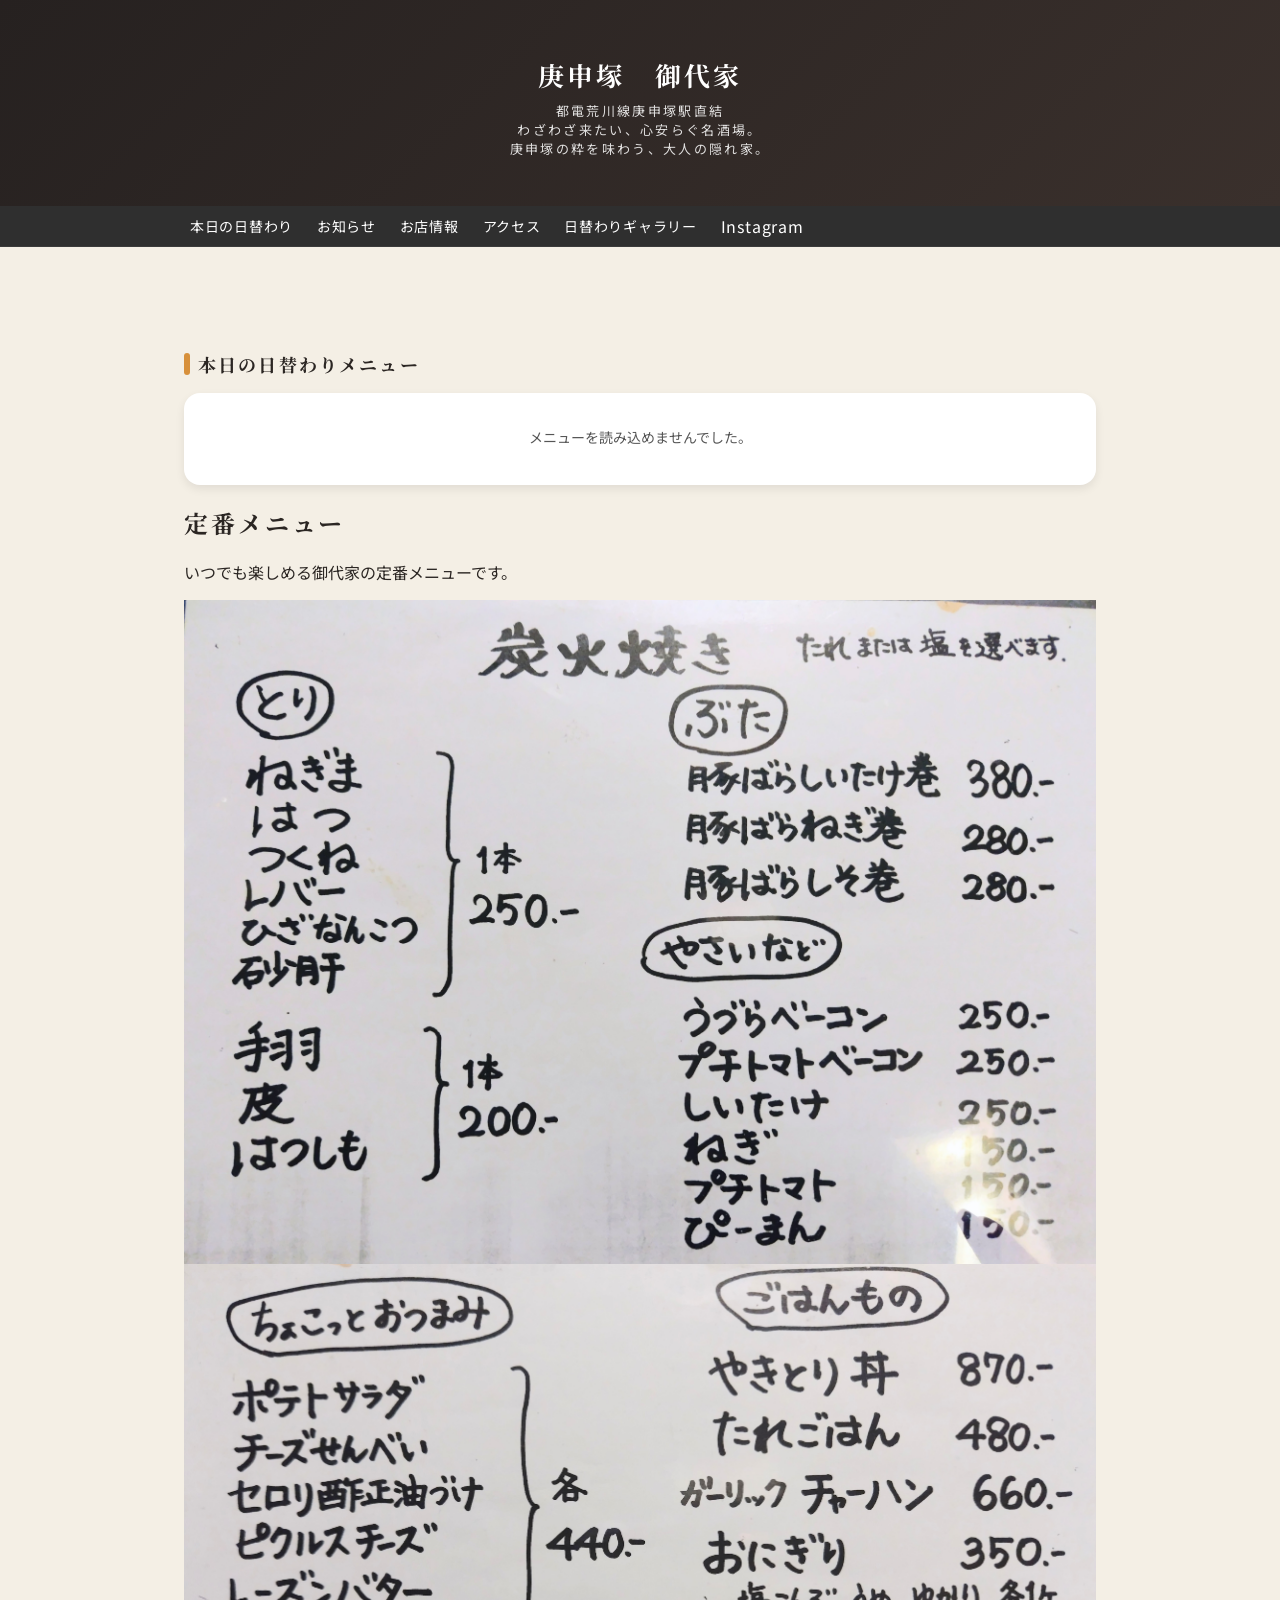
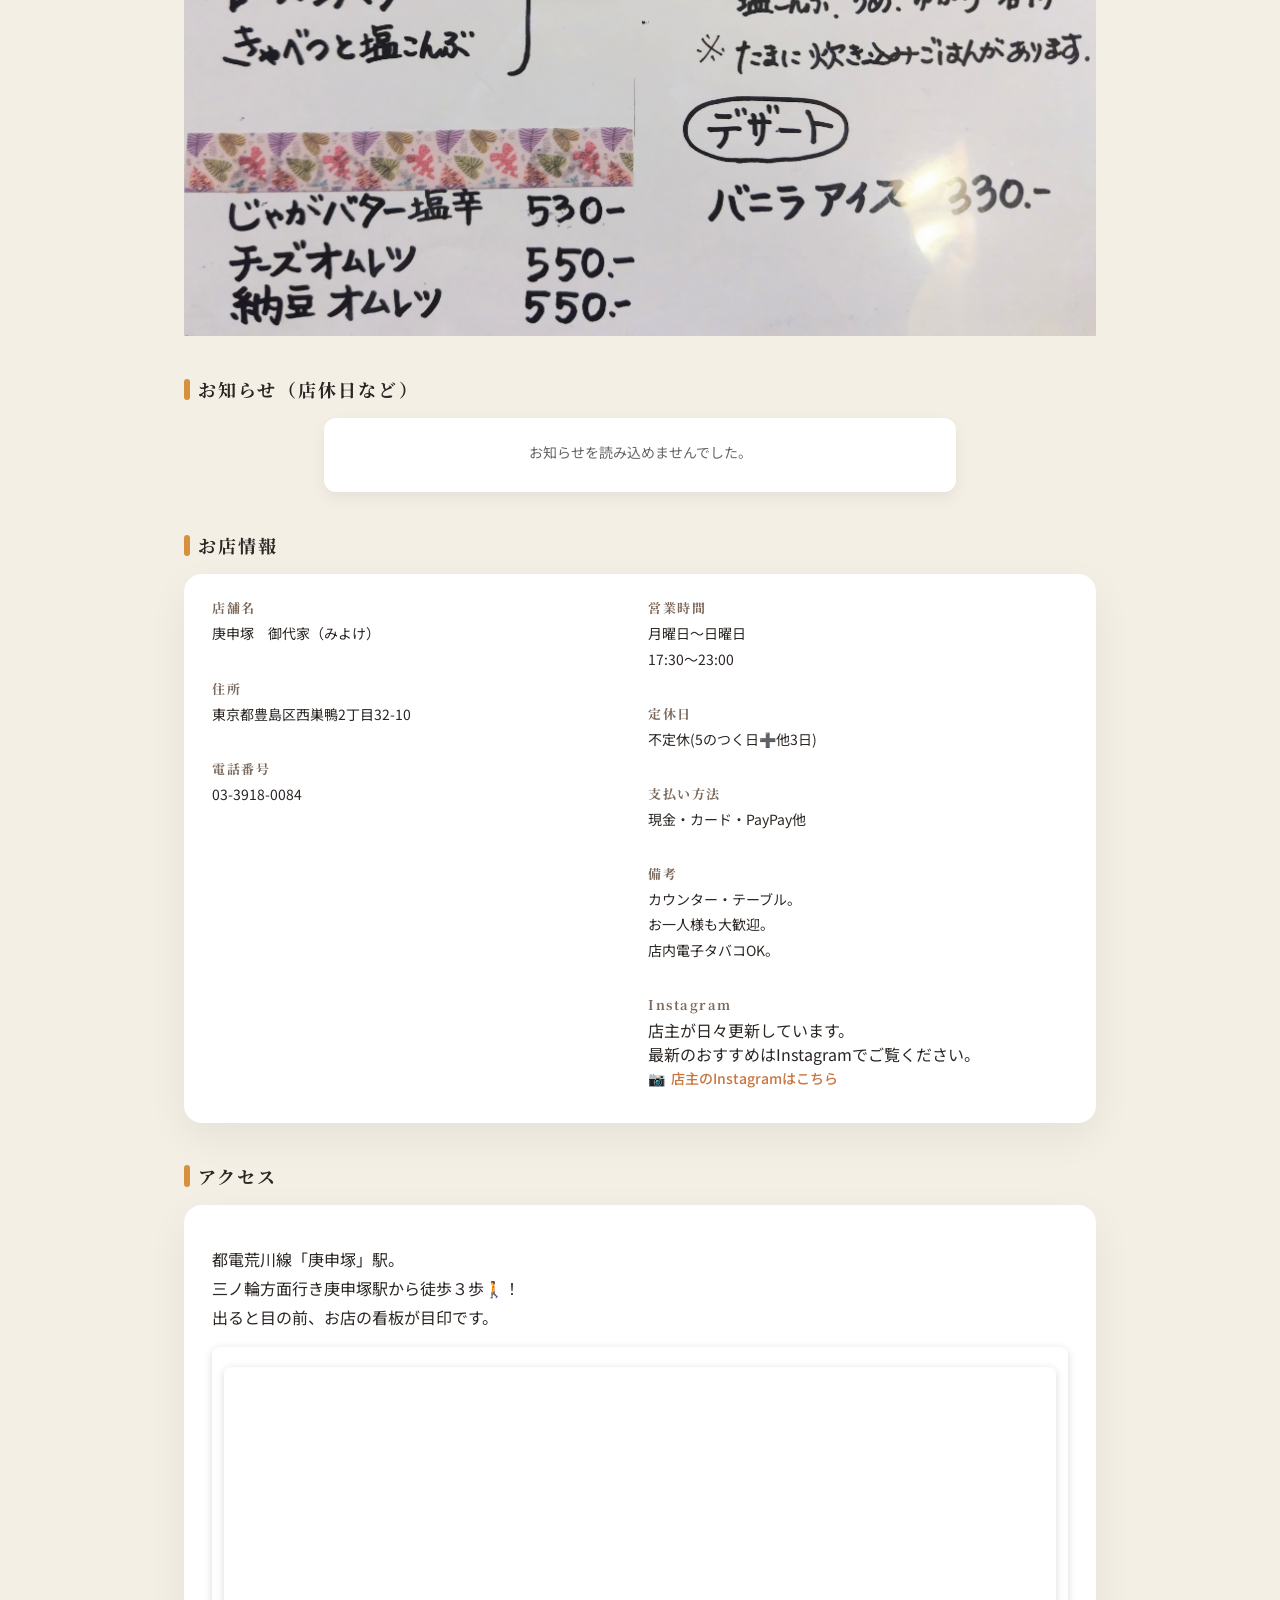
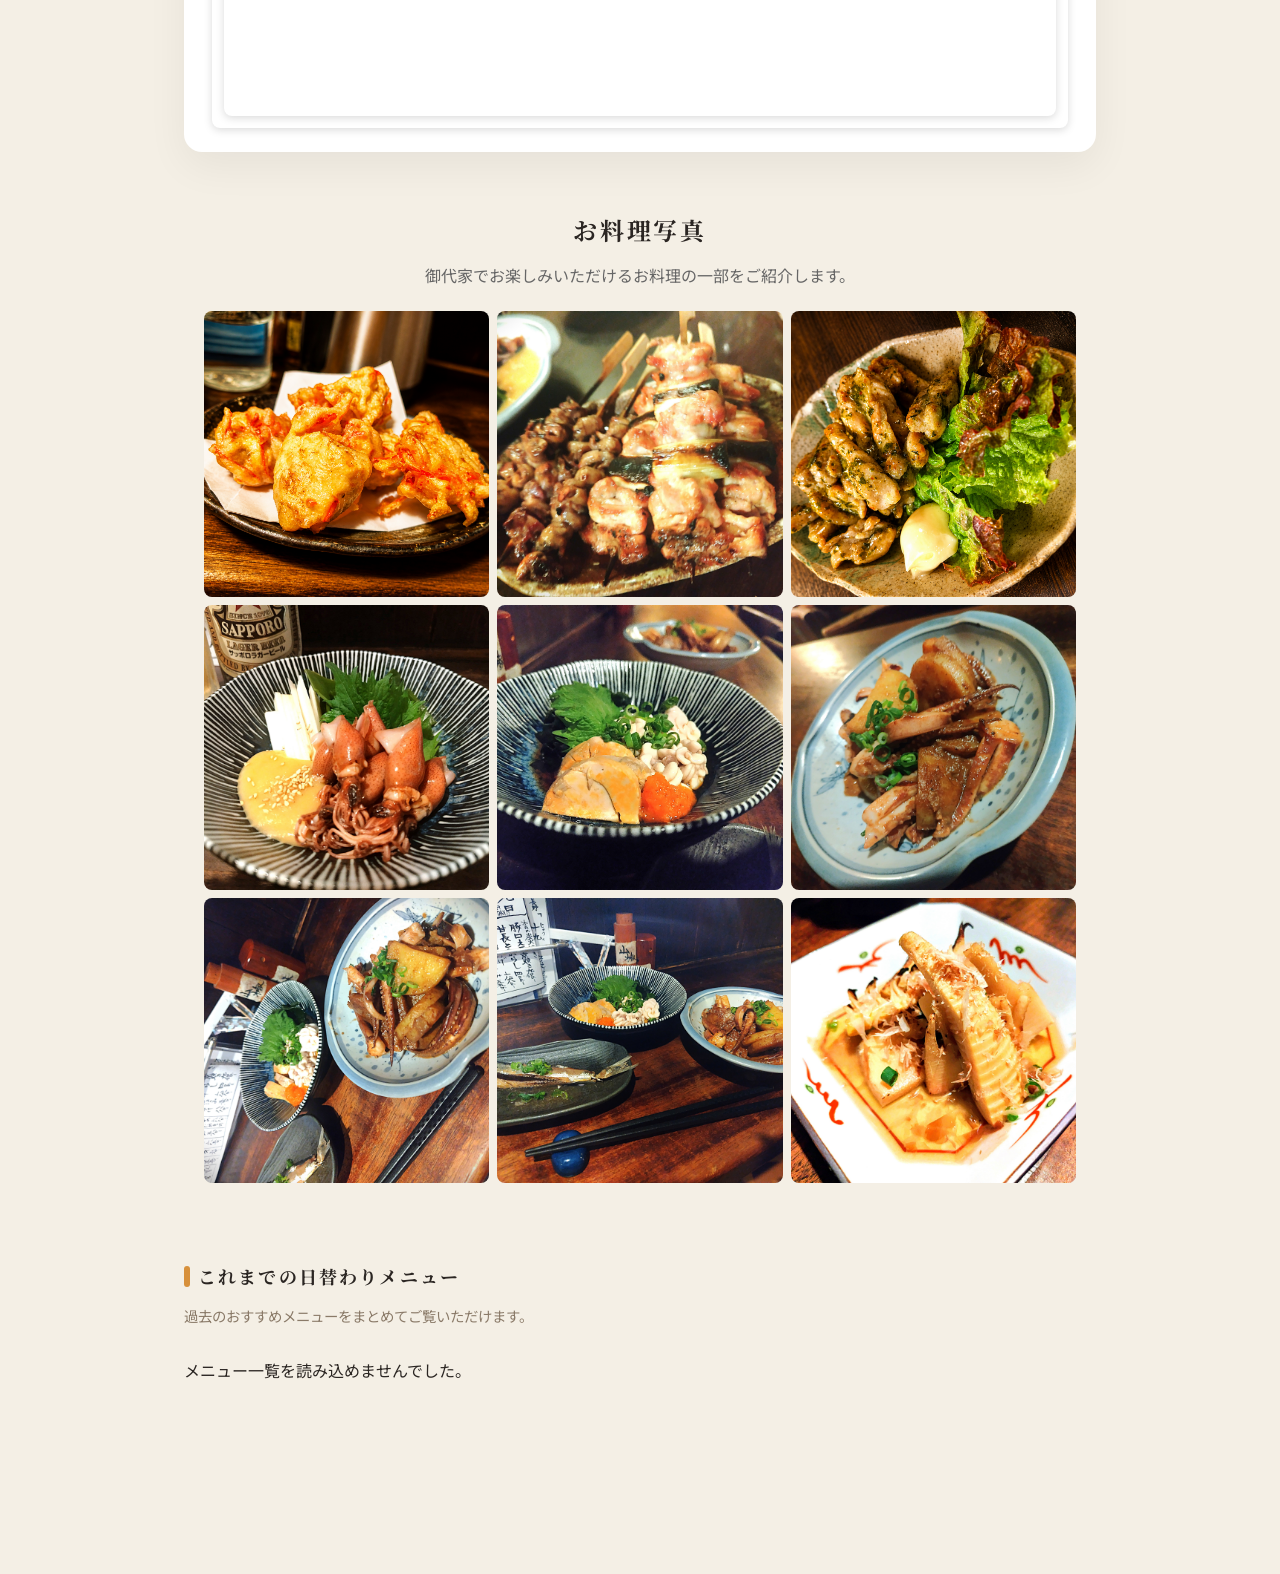
==== commit bcf4f806: "Update index.html" ====
--- a/index.html
+++ b/index.html
@@ -72,6 +72,19 @@
     </div>
   </section>
 
+
+    <section class="regular-menu">
+  <h2>定番メニュー</h2>
+  <p>いつでも楽しめる御代家の定番メニューです。</p>
+
+  <div class="regular-menu-grid">
+    <img src="img/regular-menu-01.jpg" alt="御代家 定番メニュー写真1">
+    <img src="img/regular-menu-02.jpg" alt="御代家 定番メニュー写真2">
+  </div>
+</section>
+
+    
+
   <!-- お知らせ -->
 <section id="news" class="section">
   <h2>お知らせ（店休日など）</h2>
--- a/style.css
+++ b/style.css
@@ -608,45 +608,3 @@
   }
 }
 
-.food-item {
-  position: relative;
-  overflow: hidden;
-  border-radius: 8px;
-}
-
-.food-item img {
-  width: 100%;
-  aspect-ratio: 1 / 1;
-  object-fit: cover;
-  display: block;
-}
-
-.food-caption {
-  position: absolute;
-  inset: 0;
-  background: rgba(0, 0, 0, 0.35);
-  color: #fff;
-  display: flex;
-  flex-direction: column;
-  justify-content: center;
-  align-items: center;
-  opacity: 0;
-  transition: opacity 0.3s ease;
-  text-align: center;
-  padding: 10px;
-}
-
-.food-item:hover .food-caption,
-.food-item:active .food-caption {
-  opacity: 1;
-}
-
-.food-caption strong {
-  font-size: 15px;
-  margin-bottom: 4px;
-}
-
-.food-caption span {
-  font-size: 12px;
-}
-
